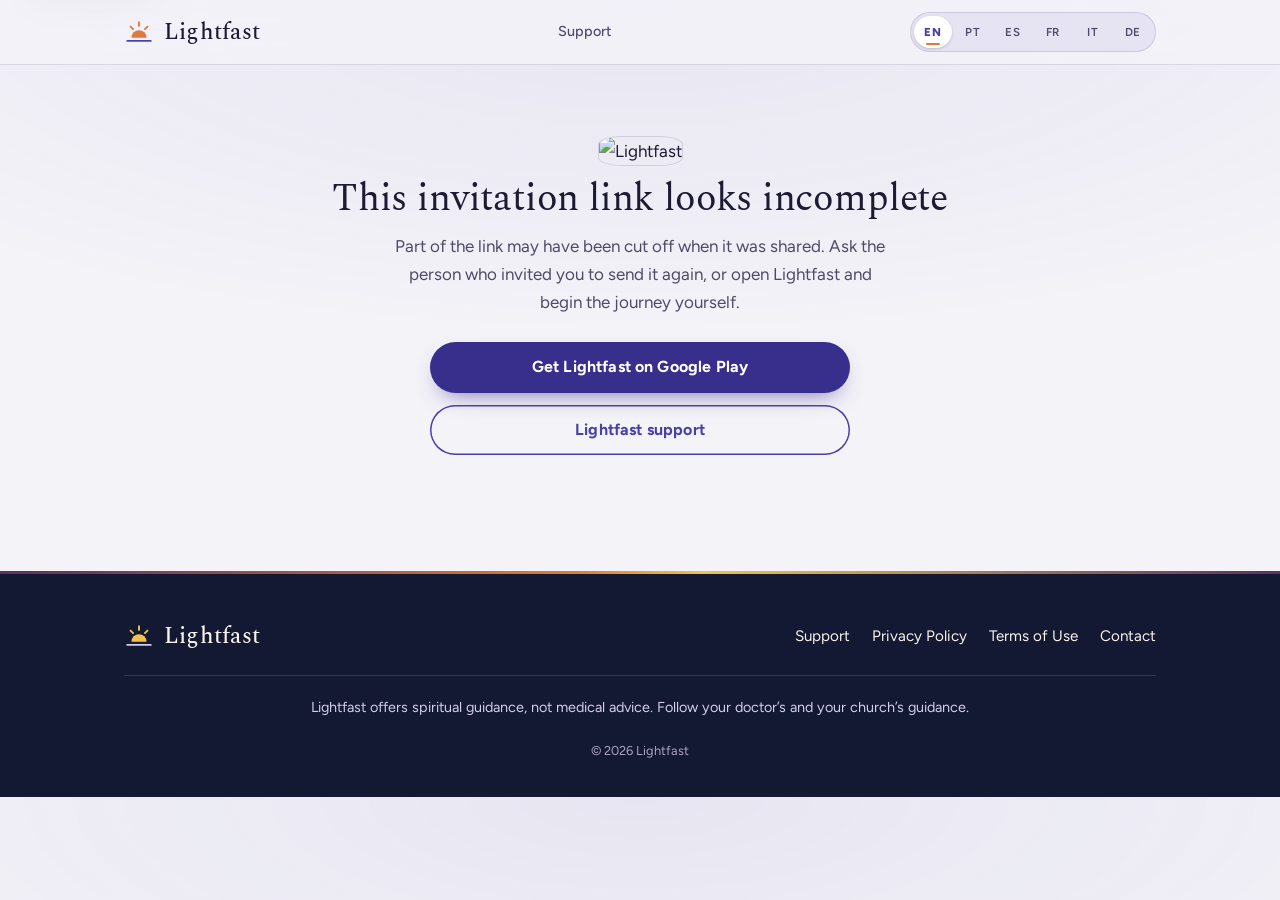
==== join/index.html @ 4f248ba1 "Deutsch: every page in a sixth language - A German section on every page (support, privacy, terms, j" ====
<!DOCTYPE html>
<html lang="en">
<head>
  <meta charset="UTF-8">
  <meta name="viewport" content="width=device-width, initial-scale=1.0">
  <title>Join a group fast — Lightfast</title>
  <meta name="description" content="You’re invited to fast together with Lightfast. Convite para jejuarmos juntos. Invitación a ayunar juntos. Invitation à jeûner ensemble. Un invito a digiunare insieme. Eine Einladung zum gemeinsamen Fasten.">
  <meta name="robots" content="noindex">
  <meta name="referrer" content="no-referrer">
  <meta name="theme-color" content="#141933">
  <link rel="icon" href="../app-icon.png">
  <link rel="apple-touch-icon" href="../app-icon.png">
  <link rel="preconnect" href="https://fonts.googleapis.com">
  <link rel="preconnect" href="https://fonts.gstatic.com" crossorigin>
  <link href="https://fonts.googleapis.com/css2?family=Figtree:wght@400;500;600;700;800&family=Spectral:ital,wght@0,300;0,400;0,500;0,600;1,300;1,400&display=swap" rel="stylesheet">
  <link rel="stylesheet" href="../styles.css">
  <noscript><style>.join-main [data-lang] { display: none; }</style></noscript>
  <script src="../site.js" defer></script>
</head>
<body>
  <a class="skip" href="#main" data-i18n-en="Skip to content" data-i18n-pt="Pular para o conteúdo" data-i18n-es="Saltar al contenido" data-i18n-fr="Aller au contenu" data-i18n-it="Vai al contenuto" data-i18n-de="Zum Inhalt springen">Skip to content</a>
  <header class="nav">
    <div class="wrap">
      <a class="brand" href="../index.html">
        <svg class="mark" width="30" height="30" viewBox="0 0 32 32" aria-hidden="true" focusable="false"><path class="sun" d="M8 22a8 8 0 0 1 16 0z"/><path class="rays" d="M16 5.5v4M7 10.2l2.7 2.7M25 10.2l-2.7 2.7" fill="none" stroke-width="2" stroke-linecap="round"/><path class="line" d="M3.5 25.5h25" fill="none" stroke-width="2" stroke-linecap="round"/></svg>
        Lightfast
      </a>
      <nav class="nav-links" aria-label="Site" data-i18n-aria-en="Site" data-i18n-aria-pt="Site" data-i18n-aria-es="Sitio" data-i18n-aria-fr="Site" data-i18n-aria-it="Sito" data-i18n-aria-de="Website">
        <a href="../index.html" data-i18n-en="Support" data-i18n-pt="Suporte" data-i18n-es="Soporte" data-i18n-fr="Assistance" data-i18n-it="Assistenza" data-i18n-de="Support">Support</a>
      </nav>
      <div class="nav-right">
        <div class="langtabs" role="tablist" aria-label="Language" data-i18n-aria-en="Language" data-i18n-aria-pt="Idioma" data-i18n-aria-es="Idioma" data-i18n-aria-fr="Langue" data-i18n-aria-it="Lingua" data-i18n-aria-de="Sprache">
          <button type="button" role="tab" data-lang-target="en" lang="en" aria-label="English">EN</button>
          <button type="button" role="tab" data-lang-target="pt" lang="pt-BR" aria-label="Português (Brasil)">PT</button>
          <button type="button" role="tab" data-lang-target="es" lang="es" aria-label="Español">ES</button>
          <button type="button" role="tab" data-lang-target="fr" lang="fr" aria-label="Français">FR</button>
          <button type="button" role="tab" data-lang-target="it" lang="it" aria-label="Italiano">IT</button>
          <button type="button" role="tab" data-lang-target="de" lang="de" aria-label="Deutsch">DE</button>
        </div>
      </div>
    </div>
  </header>

  <main id="main" class="wrap narrow join-main" tabindex="-1">
    <noscript>
      <div class="problem">
        <p lang="en">This invitation needs JavaScript to open. Turn it on and reload this page, or open Lightfast on your phone and begin the journey yourself.</p>
        <p lang="pt-BR">Este convite precisa de JavaScript para abrir. Ative-o e recarregue a página, ou abra o Lightfast no celular e comece a jornada você mesmo.</p>
        <p lang="es">Esta invitación necesita JavaScript para abrirse. Actívalo y vuelve a cargar la página, o abre Lightfast en tu teléfono y comienza la jornada por tu cuenta.</p>
        <p lang="fr">Cette invitation a besoin de JavaScript pour s’ouvrir. Active-le et recharge la page, ou ouvre Lightfast sur ton téléphone et commence le parcours toi-même.</p>
        <p lang="it">Questo invito ha bisogno di JavaScript per aprirsi. Attivalo e ricarica la pagina, oppure apri Lightfast sul tuo telefono e inizia il percorso per conto tuo.</p>
        <p lang="de">Diese Einladung braucht JavaScript, um sich zu öffnen. Schalte es ein und lade die Seite neu, oder öffne Lightfast auf deinem Smartphone und beginne den Weg selbst.</p>
      </div>
    </noscript>

    <!-- Each language block is filled in by the script at the bottom of this page.
         Only text nodes are written (textContent): nothing from the link is ever
         parsed as HTML. -->
    <div data-lang="en" lang="en">
      <section class="invite" data-view="valid" hidden>
        <img class="icon" src="../app-icon.png" width="84" height="84" alt="Lightfast">
        <p class="who" data-slot="with-name" hidden><span data-slot="name"></span> invites you to fast together</p>
        <p class="who" data-slot="no-name">You’re invited to fast together</p>
        <h1 data-slot="title"></h1>
        <p class="subtitle" data-slot="subtitle"></p>
        <p class="when"><span class="label">Start date</span><span class="date" data-slot="date"></span><span class="rel" data-slot="rel"></span></p>
        <svg class="horizon" viewBox="0 0 600 110" aria-hidden="true" focusable="false"><path d="M40 104A260 90 0 0 1 560 104" fill="none" stroke="#F2C14E" stroke-opacity=".55" stroke-width="2" stroke-dasharray=".5 9" stroke-linecap="round"/><path d="M252 104a48 48 0 0 1 96 0z" fill="#F2C14E" opacity=".16"/><path d="M272 104a28 28 0 0 1 56 0z" fill="#F2C14E" opacity=".32"/><path d="M285 104a15 15 0 0 1 30 0z" fill="#F2C14E"/><path d="M0 104.5H600" stroke="#F7F3EA" stroke-opacity=".4"/></svg>
      </section>
      <div class="actions" data-view="valid" hidden>
        <a class="btn btn-primary" data-slot="open" href="../index.html"><svg viewBox="0 0 24 24" aria-hidden="true"><path d="M14 4h6v6M20 4l-9 9M18 14v5a1 1 0 0 1-1 1H5a1 1 0 0 1-1-1V7a1 1 0 0 1 1-1h5"/></svg>Open in Lightfast</a>
        <a class="btn btn-ghost" data-slot="store-ios" href="../index.html"><svg viewBox="0 0 24 24" aria-hidden="true"><path d="M12 4v11M7.5 10.5L12 15l4.5-4.5M5 19.5h14"/></svg>Get Lightfast on the App Store</a>
        <a class="btn btn-ghost" data-slot="store-android" href="../index.html"><svg viewBox="0 0 24 24" aria-hidden="true"><path d="M12 4v11M7.5 10.5L12 15l4.5-4.5M5 19.5h14"/></svg>Get Lightfast on Google Play</a>
      </div>
      <div class="how" data-view="valid" hidden>
        <h2>How to join</h2>
        <ol>
          <li>On your phone, tap <strong>Open in Lightfast</strong>.</li>
          <li>Tap <strong>Join the fast</strong>. The journey begins on the same day for everyone in the group.</li>
        </ol>
        <p>Don’t have Lightfast yet? Get it from the App Store on iPhone or Google Play on Android, then come back to this page and tap Open in Lightfast.</p>
        <p>Joining is free, needs no account and works the same on iPhone and Android. The link itself carries the journey, the start date and the group name; this page reads them in your browser, and Lightfast has no server that stores them.</p>
      </div>
      <section class="problem" data-view="invalid" hidden>
        <img class="icon" src="../app-icon.png" width="84" height="84" alt="Lightfast">
        <h1>This invitation link looks incomplete</h1>
        <p>Part of the link may have been cut off when it was shared. Ask the person who invited you to send it again, or open Lightfast and begin the journey yourself.</p>
        <div class="actions">
          <a class="btn btn-primary" data-slot="store-ios" href="../index.html">Get Lightfast on the App Store</a>
          <a class="btn btn-primary" data-slot="store-android" href="../index.html">Get Lightfast on Google Play</a>
          <a class="btn btn-ghost" href="../index.html">Lightfast support</a>
        </div>
      </section>
    </div>

    <div data-lang="pt" lang="pt-BR">
      <section class="invite" data-view="valid" hidden>
        <img class="icon" src="../app-icon.png" width="84" height="84" alt="Lightfast">
        <p class="who" data-slot="with-name" hidden><span data-slot="name"></span> convida você para jejuarem juntos</p>
        <p class="who" data-slot="no-name">Um convite para jejuarmos juntos</p>
        <h1 data-slot="title"></h1>
        <p class="subtitle" data-slot="subtitle"></p>
        <p class="when"><span class="label">Data de início</span><span class="date" data-slot="date"></span><span class="rel" data-slot="rel"></span></p>
        <svg class="horizon" viewBox="0 0 600 110" aria-hidden="true" focusable="false"><path d="M40 104A260 90 0 0 1 560 104" fill="none" stroke="#F2C14E" stroke-opacity=".55" stroke-width="2" stroke-dasharray=".5 9" stroke-linecap="round"/><path d="M252 104a48 48 0 0 1 96 0z" fill="#F2C14E" opacity=".16"/><path d="M272 104a28 28 0 0 1 56 0z" fill="#F2C14E" opacity=".32"/><path d="M285 104a15 15 0 0 1 30 0z" fill="#F2C14E"/><path d="M0 104.5H600" stroke="#F7F3EA" stroke-opacity=".4"/></svg>
      </section>
      <div class="actions" data-view="valid" hidden>
        <a class="btn btn-primary" data-slot="open" href="../index.html"><svg viewBox="0 0 24 24" aria-hidden="true"><path d="M14 4h6v6M20 4l-9 9M18 14v5a1 1 0 0 1-1 1H5a1 1 0 0 1-1-1V7a1 1 0 0 1 1-1h5"/></svg>Abrir no Lightfast</a>
        <a class="btn btn-ghost" data-slot="store-ios" href="../index.html"><svg viewBox="0 0 24 24" aria-hidden="true"><path d="M12 4v11M7.5 10.5L12 15l4.5-4.5M5 19.5h14"/></svg>Baixe o Lightfast na App Store</a>
        <a class="btn btn-ghost" data-slot="store-android" href="../index.html"><svg viewBox="0 0 24 24" aria-hidden="true"><path d="M12 4v11M7.5 10.5L12 15l4.5-4.5M5 19.5h14"/></svg>Baixe o Lightfast no Google Play</a>
      </div>
      <div class="how" data-view="valid" hidden>
        <h2>Como participar</h2>
        <ol>
          <li>No celular, toque em <strong>Abrir no Lightfast</strong>.</li>
          <li>Toque em <strong>Participar do jejum</strong>. A jornada começa no mesmo dia para todo o grupo.</li>
        </ol>
        <p>Ainda não tem o Lightfast? Baixe o app na App Store (iPhone) ou no Google Play (Android), depois volte a esta página e toque em Abrir no Lightfast.</p>
        <p>Participar é grátis, não exige conta e funciona do mesmo jeito no iPhone e no Android. O próprio link contém a jornada, a data de início e o nome do grupo; esta página os lê no seu navegador, e o Lightfast não tem servidor que os guarde.</p>
      </div>
      <section class="problem" data-view="invalid" hidden>
        <img class="icon" src="../app-icon.png" width="84" height="84" alt="Lightfast">
        <h1>Este link de convite parece incompleto</h1>
        <p>Parte do link pode ter se perdido quando ele foi compartilhado. Peça a quem convidou você que o envie de novo, ou abra o Lightfast e comece a jornada você mesmo.</p>
        <div class="actions">
          <a class="btn btn-primary" data-slot="store-ios" href="../index.html">Baixe o Lightfast na App Store</a>
          <a class="btn btn-primary" data-slot="store-android" href="../index.html">Baixe o Lightfast no Google Play</a>
          <a class="btn btn-ghost" href="../index.html">Suporte do Lightfast</a>
        </div>
      </section>
    </div>

    <div data-lang="es" lang="es">
      <section class="invite" data-view="valid" hidden>
        <img class="icon" src="../app-icon.png" width="84" height="84" alt="Lightfast">
        <p class="who" data-slot="with-name" hidden><span data-slot="name"></span> te invita a ayunar juntos</p>
        <p class="who" data-slot="no-name">Te invitan a ayunar juntos</p>
        <h1 data-slot="title"></h1>
        <p class="subtitle" data-slot="subtitle"></p>
        <p class="when"><span class="label">Fecha de inicio</span><span class="date" data-slot="date"></span><span class="rel" data-slot="rel"></span></p>
        <svg class="horizon" viewBox="0 0 600 110" aria-hidden="true" focusable="false"><path d="M40 104A260 90 0 0 1 560 104" fill="none" stroke="#F2C14E" stroke-opacity=".55" stroke-width="2" stroke-dasharray=".5 9" stroke-linecap="round"/><path d="M252 104a48 48 0 0 1 96 0z" fill="#F2C14E" opacity=".16"/><path d="M272 104a28 28 0 0 1 56 0z" fill="#F2C14E" opacity=".32"/><path d="M285 104a15 15 0 0 1 30 0z" fill="#F2C14E"/><path d="M0 104.5H600" stroke="#F7F3EA" stroke-opacity=".4"/></svg>
      </section>
      <div class="actions" data-view="valid" hidden>
        <a class="btn btn-primary" data-slot="open" href="../index.html"><svg viewBox="0 0 24 24" aria-hidden="true"><path d="M14 4h6v6M20 4l-9 9M18 14v5a1 1 0 0 1-1 1H5a1 1 0 0 1-1-1V7a1 1 0 0 1 1-1h5"/></svg>Abrir en Lightfast</a>
        <a class="btn btn-ghost" data-slot="store-ios" href="../index.html"><svg viewBox="0 0 24 24" aria-hidden="true"><path d="M12 4v11M7.5 10.5L12 15l4.5-4.5M5 19.5h14"/></svg>Descarga Lightfast en el App Store</a>
        <a class="btn btn-ghost" data-slot="store-android" href="../index.html"><svg viewBox="0 0 24 24" aria-hidden="true"><path d="M12 4v11M7.5 10.5L12 15l4.5-4.5M5 19.5h14"/></svg>Descarga Lightfast en Google Play</a>
      </div>
      <div class="how" data-view="valid" hidden>
        <h2>Cómo unirte</h2>
        <ol>
          <li>En tu teléfono, toca <strong>Abrir en Lightfast</strong>.</li>
          <li>Toca <strong>Unirme al ayuno</strong>. La jornada empieza el mismo día para todo el grupo.</li>
        </ol>
        <p>¿Aún no tienes Lightfast? Descárgala del App Store en iPhone o de Google Play en Android, vuelve a esta página y toca Abrir en Lightfast.</p>
        <p>Unirte es gratis, no necesitas cuenta y funciona igual en iPhone y en Android. El propio enlace lleva la jornada, la fecha de inicio y el nombre del grupo; esta página los lee en tu navegador, y Lightfast no tiene ningún servidor que los guarde.</p>
      </div>
      <section class="problem" data-view="invalid" hidden>
        <img class="icon" src="../app-icon.png" width="84" height="84" alt="Lightfast">
        <h1>Este enlace de invitación parece incompleto</h1>
        <p>Es posible que parte del enlace se haya cortado al compartirlo. Pide a quien te invitó que te lo envíe otra vez, o abre Lightfast y comienza la jornada por tu cuenta.</p>
        <div class="actions">
          <a class="btn btn-primary" data-slot="store-ios" href="../index.html">Descarga Lightfast en el App Store</a>
          <a class="btn btn-primary" data-slot="store-android" href="../index.html">Descarga Lightfast en Google Play</a>
          <a class="btn btn-ghost" href="../index.html">Soporte de Lightfast</a>
        </div>
      </section>
    </div>

    <div data-lang="fr" lang="fr">
      <section class="invite" data-view="valid" hidden>
        <img class="icon" src="../app-icon.png" width="84" height="84" alt="Lightfast">
        <p class="who" data-slot="with-name" hidden><span data-slot="name"></span> t’invite à jeûner ensemble</p>
        <p class="who" data-slot="no-name">Une invitation à jeûner ensemble</p>
        <h1 data-slot="title"></h1>
        <p class="subtitle" data-slot="subtitle"></p>
        <p class="when"><span class="label">Date de début</span><span class="date" data-slot="date"></span><span class="rel" data-slot="rel"></span></p>
        <svg class="horizon" viewBox="0 0 600 110" aria-hidden="true" focusable="false"><path d="M40 104A260 90 0 0 1 560 104" fill="none" stroke="#F2C14E" stroke-opacity=".55" stroke-width="2" stroke-dasharray=".5 9" stroke-linecap="round"/><path d="M252 104a48 48 0 0 1 96 0z" fill="#F2C14E" opacity=".16"/><path d="M272 104a28 28 0 0 1 56 0z" fill="#F2C14E" opacity=".32"/><path d="M285 104a15 15 0 0 1 30 0z" fill="#F2C14E"/><path d="M0 104.5H600" stroke="#F7F3EA" stroke-opacity=".4"/></svg>
      </section>
      <div class="actions" data-view="valid" hidden>
        <a class="btn btn-primary" data-slot="open" href="../index.html"><svg viewBox="0 0 24 24" aria-hidden="true"><path d="M14 4h6v6M20 4l-9 9M18 14v5a1 1 0 0 1-1 1H5a1 1 0 0 1-1-1V7a1 1 0 0 1 1-1h5"/></svg>Ouvrir dans Lightfast</a>
        <a class="btn btn-ghost" data-slot="store-ios" href="../index.html"><svg viewBox="0 0 24 24" aria-hidden="true"><path d="M12 4v11M7.5 10.5L12 15l4.5-4.5M5 19.5h14"/></svg>Télécharge Lightfast sur l’App Store</a>
        <a class="btn btn-ghost" data-slot="store-android" href="../index.html"><svg viewBox="0 0 24 24" aria-hidden="true"><path d="M12 4v11M7.5 10.5L12 15l4.5-4.5M5 19.5h14"/></svg>Télécharge Lightfast sur Google Play</a>
      </div>
      <div class="how" data-view="valid" hidden>
        <h2>Comment rejoindre le jeûne</h2>
        <ol>
          <li>Sur ton téléphone, touche <strong>Ouvrir dans Lightfast</strong>.</li>
          <li>Touche <strong>Rejoindre le jeûne</strong>. Le parcours commence le même jour pour tout le groupe.</li>
        </ol>
        <p>Tu n’as pas encore Lightfast&nbsp;? Télécharge-la sur l’App Store (iPhone) ou sur Google Play (Android), reviens sur cette page et touche Ouvrir dans Lightfast.</p>
        <p>Rejoindre le jeûne est gratuit, ne demande aucun compte et fonctionne de la même façon sur iPhone et sur Android. Le lien lui-même contient le parcours, la date de début et le nom du groupe&nbsp;; cette page les lit dans ton navigateur, et Lightfast n’a aucun serveur qui les conserve.</p>
      </div>
      <section class="problem" data-view="invalid" hidden>
        <img class="icon" src="../app-icon.png" width="84" height="84" alt="Lightfast">
        <h1>Ce lien d’invitation semble incomplet</h1>
        <p>Une partie du lien a peut-être été coupée lors du partage. Demande à la personne qui t’a invité de te le renvoyer, ou ouvre Lightfast et commence le parcours toi-même.</p>
        <div class="actions">
          <a class="btn btn-primary" data-slot="store-ios" href="../index.html">Télécharge Lightfast sur l’App Store</a>
          <a class="btn btn-primary" data-slot="store-android" href="../index.html">Télécharge Lightfast sur Google Play</a>
          <a class="btn btn-ghost" href="../index.html">Assistance Lightfast</a>
        </div>
      </section>
    </div>

    <div data-lang="it" lang="it">
      <section class="invite" data-view="valid" hidden>
        <img class="icon" src="../app-icon.png" width="84" height="84" alt="Lightfast">
        <p class="who" data-slot="with-name" hidden><span data-slot="name"></span> ti invita a digiunare insieme</p>
        <p class="who" data-slot="no-name">Un invito a digiunare insieme</p>
        <h1 data-slot="title"></h1>
        <p class="subtitle" data-slot="subtitle"></p>
        <p class="when"><span class="label">Data di inizio</span><span class="date" data-slot="date"></span><span class="rel" data-slot="rel"></span></p>
        <svg class="horizon" viewBox="0 0 600 110" aria-hidden="true" focusable="false"><path d="M40 104A260 90 0 0 1 560 104" fill="none" stroke="#F2C14E" stroke-opacity=".55" stroke-width="2" stroke-dasharray=".5 9" stroke-linecap="round"/><path d="M252 104a48 48 0 0 1 96 0z" fill="#F2C14E" opacity=".16"/><path d="M272 104a28 28 0 0 1 56 0z" fill="#F2C14E" opacity=".32"/><path d="M285 104a15 15 0 0 1 30 0z" fill="#F2C14E"/><path d="M0 104.5H600" stroke="#F7F3EA" stroke-opacity=".4"/></svg>
      </section>
      <div class="actions" data-view="valid" hidden>
        <a class="btn btn-primary" data-slot="open" href="../index.html"><svg viewBox="0 0 24 24" aria-hidden="true"><path d="M14 4h6v6M20 4l-9 9M18 14v5a1 1 0 0 1-1 1H5a1 1 0 0 1-1-1V7a1 1 0 0 1 1-1h5"/></svg>Apri in Lightfast</a>
        <a class="btn btn-ghost" data-slot="store-ios" href="../index.html"><svg viewBox="0 0 24 24" aria-hidden="true"><path d="M12 4v11M7.5 10.5L12 15l4.5-4.5M5 19.5h14"/></svg>Scarica Lightfast dall’App Store</a>
        <a class="btn btn-ghost" data-slot="store-android" href="../index.html"><svg viewBox="0 0 24 24" aria-hidden="true"><path d="M12 4v11M7.5 10.5L12 15l4.5-4.5M5 19.5h14"/></svg>Scarica Lightfast da Google Play</a>
      </div>
      <div class="how" data-view="valid" hidden>
        <h2>Come unirti</h2>
        <ol>
          <li>Sul tuo telefono, tocca <strong>Apri in Lightfast</strong>.</li>
          <li>Tocca <strong>Unisciti al digiuno</strong>. Il percorso inizia nello stesso giorno per tutto il gruppo.</li>
        </ol>
        <p>Non hai ancora Lightfast? Scaricala dall’App Store su iPhone o da Google Play su Android, poi torna su questa pagina e tocca Apri in Lightfast.</p>
        <p>Unirsi è gratuito, non richiede alcun account e funziona allo stesso modo su iPhone e su Android. È il link stesso a contenere il percorso, la data di inizio e il nome del gruppo; questa pagina li legge nel tuo browser, e Lightfast non ha alcun server che li conservi.</p>
      </div>
      <section class="problem" data-view="invalid" hidden>
        <img class="icon" src="../app-icon.png" width="84" height="84" alt="Lightfast">
        <h1>Questo link d’invito sembra incompleto</h1>
        <p>Forse una parte del link si è persa quando è stato condiviso. Chiedi a chi ti ha invitato di inviartelo di nuovo, oppure apri Lightfast e inizia il percorso per conto tuo.</p>
        <div class="actions">
          <a class="btn btn-primary" data-slot="store-ios" href="../index.html">Scarica Lightfast dall’App Store</a>
          <a class="btn btn-primary" data-slot="store-android" href="../index.html">Scarica Lightfast da Google Play</a>
          <a class="btn btn-ghost" href="../index.html">Assistenza Lightfast</a>
        </div>
      </section>
    </div>
    <div data-lang="de" lang="de">
      <section class="invite" data-view="valid" hidden>
        <img class="icon" src="../app-icon.png" width="84" height="84" alt="Lightfast">
        <p class="who" data-slot="with-name" hidden><span data-slot="name"></span> lädt dich zum gemeinsamen Fasten ein</p>
        <p class="who" data-slot="no-name">Du bist zum gemeinsamen Fasten eingeladen</p>
        <h1 data-slot="title"></h1>
        <p class="subtitle" data-slot="subtitle"></p>
        <p class="when"><span class="label">Startdatum</span><span class="date" data-slot="date"></span><span class="rel" data-slot="rel"></span></p>
        <svg class="horizon" viewBox="0 0 600 110" aria-hidden="true" focusable="false"><path d="M40 104A260 90 0 0 1 560 104" fill="none" stroke="#F2C14E" stroke-opacity=".55" stroke-width="2" stroke-dasharray=".5 9" stroke-linecap="round"/><path d="M252 104a48 48 0 0 1 96 0z" fill="#F2C14E" opacity=".16"/><path d="M272 104a28 28 0 0 1 56 0z" fill="#F2C14E" opacity=".32"/><path d="M285 104a15 15 0 0 1 30 0z" fill="#F2C14E"/><path d="M0 104.5H600" stroke="#F7F3EA" stroke-opacity=".4"/></svg>
      </section>
      <div class="actions" data-view="valid" hidden>
        <a class="btn btn-primary" data-slot="open" href="../index.html"><svg viewBox="0 0 24 24" aria-hidden="true"><path d="M14 4h6v6M20 4l-9 9M18 14v5a1 1 0 0 1-1 1H5a1 1 0 0 1-1-1V7a1 1 0 0 1 1-1h5"/></svg>In Lightfast öffnen</a>
        <a class="btn btn-ghost" data-slot="store-ios" href="../index.html"><svg viewBox="0 0 24 24" aria-hidden="true"><path d="M12 4v11M7.5 10.5L12 15l4.5-4.5M5 19.5h14"/></svg>Lightfast im App Store laden</a>
        <a class="btn btn-ghost" data-slot="store-android" href="../index.html"><svg viewBox="0 0 24 24" aria-hidden="true"><path d="M12 4v11M7.5 10.5L12 15l4.5-4.5M5 19.5h14"/></svg>Lightfast bei Google Play laden</a>
      </div>
      <div class="how" data-view="valid" hidden>
        <h2>So machst du mit</h2>
        <ol>
          <li>Tippe auf deinem Smartphone auf <strong>In Lightfast öffnen</strong>.</li>
          <li>Tippe auf <strong>Beim Fasten mitmachen</strong>. Der Weg beginnt für alle in der Gruppe am selben Tag.</li>
        </ol>
        <p>Du hast Lightfast noch nicht? Lade die App auf dem iPhone aus dem App Store oder auf Android von Google Play, komm dann auf diese Seite zurück und tippe auf „In Lightfast öffnen“.</p>
        <p>Mitmachen ist kostenlos, braucht kein Konto und funktioniert auf iPhone und Android gleich. Der Link selbst enthält den Weg, das Startdatum und den Gruppennamen; diese Seite liest sie in deinem Browser, und Lightfast hat keinen Server, der sie speichert.</p>
      </div>
      <section class="problem" data-view="invalid" hidden>
        <img class="icon" src="../app-icon.png" width="84" height="84" alt="Lightfast">
        <h1>Dieser Einladungslink scheint unvollständig zu sein</h1>
        <p>Vielleicht ist beim Teilen ein Teil des Links verloren gegangen. Bitte die Person, die dich eingeladen hat, ihn noch einmal zu senden, oder öffne Lightfast und beginne den Weg selbst.</p>
        <div class="actions">
          <a class="btn btn-primary" data-slot="store-ios" href="../index.html">Lightfast im App Store laden</a>
          <a class="btn btn-primary" data-slot="store-android" href="../index.html">Lightfast bei Google Play laden</a>
          <a class="btn btn-ghost" href="../index.html">Lightfast-Support</a>
        </div>
      </section>
    </div>
  </main>

  <footer class="foot">
    <div class="wrap">
      <a class="brand" href="../index.html">
        <svg class="mark" width="30" height="30" viewBox="0 0 32 32" aria-hidden="true" focusable="false"><path class="sun" d="M8 22a8 8 0 0 1 16 0z"/><path class="rays" d="M16 5.5v4M7 10.2l2.7 2.7M25 10.2l-2.7 2.7" fill="none" stroke-width="2" stroke-linecap="round"/><path class="line" d="M3.5 25.5h25" fill="none" stroke-width="2" stroke-linecap="round"/></svg>
        Lightfast
      </a>
      <nav class="foot-links" aria-label="Footer" data-i18n-aria-en="Footer" data-i18n-aria-pt="Rodapé" data-i18n-aria-es="Pie de página" data-i18n-aria-fr="Pied de page" data-i18n-aria-it="Piè di pagina" data-i18n-aria-de="Fußzeile">
        <a href="../index.html" data-i18n-en="Support" data-i18n-pt="Suporte" data-i18n-es="Soporte" data-i18n-fr="Assistance" data-i18n-it="Assistenza" data-i18n-de="Support">Support</a>
        <a href="../privacy.html" data-i18n-en="Privacy Policy" data-i18n-pt="Política de privacidade" data-i18n-es="Política de privacidad" data-i18n-fr="Politique de confidentialité" data-i18n-it="Informativa sulla privacy" data-i18n-de="Datenschutzerklärung">Privacy Policy</a>
        <a href="../terms.html" data-i18n-en="Terms of Use" data-i18n-pt="Termos de uso" data-i18n-es="Términos de uso" data-i18n-fr="Conditions d’utilisation" data-i18n-it="Condizioni d’uso" data-i18n-de="Nutzungsbedingungen">Terms of Use</a>
        <a href="mailto:braniapps@gmail.com?subject=Lightfast%20support" data-i18n-en="Contact" data-i18n-pt="Contato" data-i18n-es="Contacto" data-i18n-fr="Contact" data-i18n-it="Contatti" data-i18n-de="Kontakt">Contact</a>
      </nav>
      <p class="health" data-i18n-en="Lightfast offers spiritual guidance, not medical advice. Follow your doctor’s and your church’s guidance." data-i18n-pt="O Lightfast oferece orientação espiritual, não aconselhamento médico. Siga a orientação do seu médico e da sua igreja." data-i18n-es="Lightfast ofrece orientación espiritual, no consejo médico. Sigue las indicaciones de tu médico y de tu iglesia." data-i18n-fr="Lightfast offre un accompagnement spirituel, pas un avis médical. Suis les conseils de ton médecin et de ton Église." data-i18n-it="Lightfast offre una guida spirituale, non consigli medici. Segui le indicazioni del tuo medico e della tua chiesa." data-i18n-de="Lightfast bietet geistliche Begleitung, keinen medizinischen Rat. Folge dem Rat deiner Ärztin oder deines Arztes und deiner Gemeinde.">Lightfast offers spiritual guidance, not medical advice. Follow your doctor’s and your church’s guidance.</p>
      <p class="cr">© 2026 Lightfast</p>
    </div>
  </footer>

  <script>
  (function () {
    "use strict";

    // Store links, one per platform; both buttons show when both are set, iPhone
    // first. Google Play: the listing works now for opted-in closed-test testers
    // and for everyone at launch. TODO: set the App Store URL
    // ("https://apps.apple.com/app/id…") once the App Store Connect record exists.
    // While a URL is empty its button is hidden — a button naming a store must
    // never lead anywhere else — and the text still says where to get the app.
    var STORE_URLS = {
      "store-ios": "",
      "store-android": "https://play.google.com/store/apps/details?id=com.branicio.lightfast"
    };

    // These rules mirror both apps' invitation parsers (iOS
    // Lightfast/Shared/Logic/DeepLink.swift, Android domain/DeepLink.kt), so this
    // page never shows an invitation that either app would then refuse: known journey ids only,
    // a real calendar date no more than 400 days from today, and the group name
    // cleaned the same way (letters, digits, spaces and & ' ’ . , - / ( ) only,
    // whitespace collapsed, at most 60 characters).
    var MAX_NAME_LENGTH = 60;
    var MAX_DISTANCE_DAYS = 400;
    var LANGS = ["en", "pt", "es", "fr", "it", "de"];
    var LOCALES = { en: "en", pt: "pt-BR", es: "es", fr: "fr", it: "it", de: "de" };

    // Journey titles and subtitles exactly as the app shows them in each language
    // (content/journeys/<lang>/<id>.json).
    var JOURNEYS = {
      "first-fast": {
        en: ["Your First Fast", "One fast day: prepare the evening before, look back the morning after"],
        pt: ["Seu primeiro jejum", "Um dia de jejum: prepare-se na véspera e reflita na manhã seguinte"],
        es: ["Tu primer ayuno", "Un día de ayuno: prepárate la víspera, reflexiona la mañana siguiente"],
        fr: ["Ton premier jeûne", "Un jour de jeûne, préparé la veille et relu le lendemain matin"],
        it: ["Il tuo primo digiuno", "Un giorno di digiuno: preparalo la sera prima, ripensaci al mattino"],
        de: ["Dein erstes Fasten", "Ein Fastentag: Vorbereitung am Vorabend, Rückblick am Morgen danach"]
      },
      "daniel-21": {
        en: ["The Daniel Fast", "21 days of simple food and wholehearted prayer"],
        pt: ["O Jejum de Daniel", "21 dias de comida simples e oração de todo o coração"],
        es: ["El Ayuno de Daniel", "21 días de comida sencilla y oración de todo corazón"],
        fr: ["Le jeûne de Daniel", "21 jours de repas simples et de prière de tout cœur"],
        it: ["Il digiuno di Daniele", "21 giorni di cibo semplice e di preghiera con tutto il cuore"],
        de: ["Das Daniel-Fasten", "21 Tage einfaches Essen und Beten von ganzem Herzen"]
      },
      "new-year-21": {
        en: ["21 Days of Prayer & Fasting", "Give the first days of a new season to God"],
        pt: ["21 dias de jejum e oração", "Entregue a Deus os primeiros dias de um novo tempo"],
        es: ["21 días de ayuno y oración", "Entrega a Dios los primeros días de una nueva etapa"],
        fr: ["21 jours de jeûne et de prière", "Consacre à Dieu les premiers jours d’une saison nouvelle"],
        it: ["21 giorni di digiuno e preghiera", "Dona a Dio i primi giorni di una nuova stagione"],
        de: ["21 Tage Gebet und Fasten", "Schenke Gott die ersten Tage eines Neuanfangs"]
      },
      "wilderness-40": {
        en: ["Forty Days in the Wilderness", "Walk with Jesus from the Jordan to the empty tomb"],
        pt: ["Quarenta dias no deserto", "Caminhe com Jesus do Jordão até o túmulo vazio"],
        es: ["Cuarenta días en el desierto", "Camina con Jesús desde el Jordán hasta la tumba vacía"],
        fr: ["Quarante jours au désert", "Marche avec Jésus du Jourdain jusqu’au tombeau vide"],
        it: ["Quaranta giorni nel deserto", "Cammina con Gesù dal Giordano al sepolcro vuoto"],
        de: ["Vierzig Tage in der Wüste", "Mit Jesus vom Jordan bis zum leeren Grab"]
      },
      "advent-24": {
        en: ["Advent Fast", "24 days of watchful waiting for the coming of Christ"],
        pt: ["Jejum do Advento", "24 dias de espera vigilante pela vinda de Cristo"],
        es: ["Ayuno de Adviento", "24 días de espera vigilante por la venida de Cristo"],
        fr: ["Jeûne de l’Avent", "24 jours d’attente vigilante de la venue du Christ"],
        it: ["Digiuno d’Avvento", "24 giorni di attesa vigile della venuta di Cristo"],
        de: ["Adventsfasten", "24 Tage wachsames Warten auf das Kommen Christi"]
      },
      "esther-3": {
        en: ["Esther’s Fast", "Three days of courage and intercession for others"],
        pt: ["O Jejum de Ester", "Três dias de coragem e intercessão pelos outros"],
        es: ["El ayuno de Ester", "Tres días de valentía e intercesión por otros"],
        fr: ["Le jeûne d’Esther", "Trois jours de courage et d’intercession pour les autres"],
        it: ["Il digiuno di Ester", "Tre giorni di coraggio e di intercessione per gli altri"],
        de: ["Das Ester-Fasten", "Drei Tage Mut und Fürbitte für andere"]
      },
      "nineveh-3": {
        en: ["The Fast of Nineveh", "Three days of repentance with the book of Jonah"],
        pt: ["O Jejum de Nínive", "Três dias de arrependimento com o livro de Jonas"],
        es: ["El Ayuno de Nínive", "Tres días de arrepentimiento con el libro de Jonás"],
        fr: ["Le jeûne de Ninive", "Trois jours de repentance avec le livre de Jonas"],
        it: ["Il digiuno di Ninive", "Tre giorni di pentimento con il libro di Giona"],
        de: ["Das Fasten von Ninive", "Drei Tage der Umkehr mit dem Buch Jona"]
      },
      "isaiah-58": {
        en: ["The Chosen Fast", "Seven days of fasting that frees, feeds and restores"],
        pt: ["O jejum que Deus escolheu", "Sete dias de jejum que liberta, alimenta e restaura"],
        es: ["El ayuno que Dios escoge", "Siete días de ayuno que libera, alimenta y restaura"],
        fr: ["Le jeûne qui plaît à Dieu", "Sept jours de jeûne qui libère, nourrit et relève"],
        it: ["Il digiuno gradito a Dio", "Sette giorni di digiuno che libera, nutre e rialza"],
        de: ["Das Fasten, das Gott erwählt", "Sieben Tage Fasten, das befreit, sättigt und aufrichtet"]
      },
      "ezra-1": {
        en: ["Ezra’s Fast", "One day of fasting for guidance before a decision or journey"],
        pt: ["O Jejum de Esdras", "Um dia de jejum por direção antes de uma decisão ou viagem"],
        es: ["El ayuno de Esdras", "Un día de ayuno para pedir dirección ante una decisión o un viaje"],
        fr: ["Le jeûne d’Esdras", "Un jour de jeûne pour chercher Dieu avant une décision ou un départ"],
        it: ["Il digiuno di Esdra", "Un giorno di digiuno per chiedere luce prima di decidere o di partire"],
        de: ["Das Esra-Fasten", "Ein Fastentag, um vor einer Entscheidung oder Reise Führung zu suchen"]
      },
      "weekly-rhythm": {
        en: ["Wednesday & Friday Fast", "An ancient weekly rhythm of hunger, prayer and giving"],
        pt: ["Jejum às quartas e sextas", "Um antigo ritmo semanal de fome, oração e generosidade"],
        es: ["Ayuno de miércoles y viernes", "Un antiguo ritmo semanal de hambre, oración y generosidad"],
        fr: ["Jeûne du mercredi et du vendredi", "Un ancien rythme hebdomadaire de faim, de prière et de don"],
        it: ["Digiuno del mercoledì e del venerdì", "Un antico ritmo settimanale di fame, preghiera e dono"],
        de: ["Fasten am Mittwoch und Freitag", "Ein alter Wochenrhythmus aus Hunger, Gebet und Geben"]
      },
      "media-7": {
        en: ["Media Fast", "Seven days away from the feed to hear God’s voice"],
        pt: ["Jejum de mídias", "Sete dias longe do feed para ouvir a voz de Deus"],
        es: ["Ayuno digital", "Siete días lejos de las redes para escuchar la voz de Dios"],
        fr: ["Jeûne des écrans", "Sept jours loin du fil d’actualité pour entendre la voix de Dieu"],
        it: ["Digiuno dai media", "Sette giorni lontano dagli schermi per ascoltare la voce di Dio"],
        de: ["Medienfasten", "Sieben Tage ohne Feed, um Gottes Stimme zu hören"]
      }
    };

    // Whole sentences per case — never assembled from fragments.
    var RELATIVE = {
      en: { today: "Starts today", tomorrow: "Starts tomorrow", future: "Starts in {n} days", yesterday: "Started yesterday", past: "Started {n} days ago" },
      pt: { today: "Começa hoje", tomorrow: "Começa amanhã", future: "Começa em {n} dias", yesterday: "Começou ontem", past: "Começou há {n} dias" },
      es: { today: "Empieza hoy", tomorrow: "Empieza mañana", future: "Empieza en {n} días", yesterday: "Empezó ayer", past: "Empezó hace {n} días" },
      fr: { today: "Début aujourd’hui", tomorrow: "Début demain", future: "Début dans {n} jours", yesterday: "A commencé hier", past: "A commencé il y a {n} jours" },
      it: { today: "Inizia oggi", tomorrow: "Inizia domani", future: "Inizia tra {n} giorni", yesterday: "È iniziato ieri", past: "È iniziato {n} giorni fa" },
      de: { today: "Beginnt heute", tomorrow: "Beginnt morgen", future: "Beginnt in {n}\u00a0Tagen", yesterday: "Hat gestern begonnen", past: "Hat vor {n}\u00a0Tagen begonnen" }
    };

    function has(obj, key) { return Object.prototype.hasOwnProperty.call(obj, key); }

    function pad2(n) { return (n < 10 ? "0" : "") + n; }

    // Letters (with their combining marks) and decimal digits, as Swift's
    // CharacterSet.letters / .decimalDigits, plus the app's punctuation list.
    var NAME_CHAR;
    try {
      NAME_CHAR = new RegExp("^[\\p{L}\\p{M}\\p{Nd} &'’.,\\-/()]$", "u");
    } catch (e) {
      // Engines without Unicode property escapes: Latin letters, digits and the
      // same punctuation. Stricter, never looser.
      NAME_CHAR = /^[A-Za-z0-9À-ÖØ-öø-ɏ &'’.,\-\/()]$/;
    }

    function sanitizeName(raw) {
      if (raw == null) return null;
      var cleaned = Array.from(String(raw)).map(function (ch) {
        return NAME_CHAR.test(ch) ? ch : " ";
      }).join("");
      var collapsed = cleaned.split(" ").filter(function (w) { return w.length > 0; }).join(" ");
      var trimmed = Array.from(collapsed).slice(0, MAX_NAME_LENGTH).join("").trim();
      return trimmed.length ? trimmed : null;
    }

    // Returns the invitation, or null when anything is missing or malformed.
    function readInvite() {
      var params = new URLSearchParams(window.location.search);
      var journey = params.get("j");
      if (!journey || !has(JOURNEYS, journey)) return null;

      var m = /^(\d{4})-(\d{2})-(\d{2})$/.exec(params.get("s") || "");
      if (!m) return null;
      var y = parseInt(m[1], 10), mo = parseInt(m[2], 10), d = parseInt(m[3], 10);
      if (mo < 1 || mo > 12 || d < 1 || d > 31) return null;
      var start = new Date(Date.UTC(y, mo - 1, d));
      // Rejects impossible dates such as 2027-02-31 (which Date would roll over).
      if (start.getUTCFullYear() !== y || start.getUTCMonth() !== mo - 1 || start.getUTCDate() !== d) return null;

      // Whole days from the visitor's own today, compared as calendar dates.
      var now = new Date();
      var today = Date.UTC(now.getFullYear(), now.getMonth(), now.getDate());
      var days = Math.round((start.getTime() - today) / 86400000);
      if (Math.abs(days) > MAX_DISTANCE_DAYS) return null;

      return {
        journey: journey,
        start: start,
        ymd: y + "-" + pad2(mo) + "-" + pad2(d),
        days: days,
        name: sanitizeName(params.get("n"))
      };
    }

    function formatDate(date, lang, fallback) {
      try {
        var text = new Intl.DateTimeFormat(LOCALES[lang], {
          weekday: "long", year: "numeric", month: "long", day: "numeric", timeZone: "UTC"
        }).format(date);
        // French writes the first day of a month as an ordinal: "1er novembre".
        if (lang === "fr") text = text.replace(/(^|\s)1(?=\s)/, "$11er");
        // Italian writes it with a masculine ordinal indicator: "1º gennaio".
        if (lang === "it") text = text.replace(/(^|\s)1(?=\s)/, "$11º");
        // pt/es/fr/it write weekdays in lower case; this line stands alone, so
        // capitalise its first letter (German weekdays are capitalised already).
        return text.charAt(0).toLocaleUpperCase(LOCALES[lang]) + text.slice(1);
      } catch (e) {
        return fallback;
      }
    }

    function relativeText(days, lang) {
      var r = RELATIVE[lang];
      if (days === 0) return r.today;
      if (days === 1) return r.tomorrow;
      if (days === -1) return r.yesterday;
      return (days > 0 ? r.future : r.past).replace("{n}", String(Math.abs(days)));
    }

    // The app link is rebuilt from the validated values, each one encoded:
    // nothing from the incoming URL is passed through verbatim.
    function appURL(invite) {
      var url = "lightfast://join?j=" + encodeURIComponent(invite.journey) +
                "&s=" + encodeURIComponent(invite.ymd);
      if (invite.name) url += "&n=" + encodeURIComponent(invite.name);
      return url;
    }

    function slot(root, name) { return root.querySelector('[data-slot="' + name + '"]'); }

    function showView(root, view) {
      Array.prototype.forEach.call(root.querySelectorAll("[data-view]"), function (el) {
        el.hidden = el.getAttribute("data-view") !== view;
      });
    }

    var invite = null;
    try { invite = readInvite(); } catch (e) { invite = null; }

    Object.keys(STORE_URLS).forEach(function (slotName) {
      Array.prototype.forEach.call(document.querySelectorAll('[data-slot="' + slotName + '"]'), function (a) {
        if (STORE_URLS[slotName]) a.setAttribute("href", STORE_URLS[slotName]);
        else a.hidden = true;
      });
    });

    LANGS.forEach(function (lang) {
      var root = document.querySelector('.join-main [data-lang="' + lang + '"]');
      if (!root) return;
      if (!invite) { showView(root, "invalid"); return; }

      var texts = JOURNEYS[invite.journey][lang];
      slot(root, "title").textContent = texts[0];
      slot(root, "subtitle").textContent = texts[1];
      slot(root, "date").textContent = formatDate(invite.start, lang, invite.ymd);
      slot(root, "rel").textContent = relativeText(invite.days, lang);
      if (invite.name) {
        slot(root, "name").textContent = invite.name;
        slot(root, "with-name").hidden = false;
        slot(root, "no-name").hidden = true;
      }
      slot(root, "open").setAttribute("href", appURL(invite));
      showView(root, "valid");
    });

    // Keep the tab title in the visible language (site.js announces switches).
    // German uses the spaced en dash, never the em dash.
    function retitle(lang) {
      if (!has(LOCALES, lang)) lang = "en";
      var sep = lang === "de" ? " – " : " — ";
      if (invite) {
        document.title = JOURNEYS[invite.journey][lang][0] + sep + "Lightfast";
      } else {
        var h = document.querySelector('.join-main [data-lang="' + lang + '"] [data-view="invalid"] h1');
        if (h) document.title = h.textContent + sep + "Lightfast";
      }
    }
    document.addEventListener("lightfast:lang", function (e) {
      retitle(e && e.detail ? e.detail.lang : "en");
    });
  })();
  </script>
</body>
</html>
---- styles.css ----
/* Lightfast support site — "night sky turning to dawn"
   Spectral (display serif) + Figtree (body sans).
   Night indigo → dusk → plum → ember → gold over a cool mist page.
   Text colours were checked for WCAG AA: ink, ink-soft, accent and ember-ink
   all clear 4.5:1 on --page and --card in both colour schemes. Ember and gold
   are decorative on light surfaces; they carry text only on the night sky. */

:root {
  --indigo:       #141933;
  --dusk:         #2B2452;
  --plum:         #5C3060;
  --ember:        #E07A3A;
  --gold:         #F2C14E;

  --page:         #F4F3F8;
  --page-deep:    #E9E7F2;
  --card:         #FFFFFF;
  --card-line:    rgba(43, 36, 82, 0.12);
  --ink:          #1D1B33;
  --ink-soft:     #4E4A68;
  --accent:       #4B3FA8;
  --accent-strong:#382E8C;
  --accent-wash:  rgba(75, 63, 168, 0.08);
  --ember-ink:    #A8481A;
  --hair:         rgba(43, 36, 82, 0.14);
  --nav-bg:       rgba(244, 243, 248, 0.86);
  --shadow:       0 18px 44px -22px rgba(29, 27, 51, 0.38);
  --focus:        #4B3FA8;
  --on-sky:       #F7F3EA;
  --on-sky-soft:  #D4CDE8;
  --radius:       20px;
  --radius-sm:    12px;
  --font-display: "Spectral", Georgia, "Times New Roman", serif;
  --font-body:    "Figtree", system-ui, -apple-system, "Segoe UI", Roboto, "Helvetica Neue", Arial, sans-serif;
}

@media (prefers-color-scheme: dark) {
  :root {
    --page:         #0F1328;
    --page-deep:    #0B0E1F;
    --card:         #181C38;
    --card-line:    rgba(212, 205, 232, 0.12);
    --ink:          #EEEBF7;
    --ink-soft:     #B9B4D2;
    --accent:       #B7ABFF;
    --accent-strong:#D2C9FF;
    --accent-wash:  rgba(183, 171, 255, 0.10);
    --ember-ink:    #F39C62;
    --hair:         rgba(212, 205, 232, 0.14);
    --nav-bg:       rgba(15, 19, 40, 0.86);
    --shadow:       0 20px 50px -24px rgba(0, 0, 0, 0.75);
    --focus:        #F2C14E;
  }
}

* { margin: 0; padding: 0; box-sizing: border-box; }

html { scroll-behavior: smooth; -webkit-text-size-adjust: 100%; text-size-adjust: 100%; }

body {
  font-family: var(--font-body);
  font-size: 17px;
  line-height: 1.65;
  color: var(--ink);
  background-color: var(--page);
  background-image: radial-gradient(110% 60% at 50% 0%, var(--accent-wash), transparent 70%);
  -webkit-font-smoothing: antialiased;
  text-rendering: optimizeLegibility;
  overflow-x: hidden;
}

img, svg { max-width: 100%; }

.wrap { max-width: 1080px; margin: 0 auto; padding: 0 24px; position: relative; }
.narrow { max-width: 780px; }
@media (max-width: 480px) { .wrap { padding: 0 16px; } }

/* ---------------------------------------------------------- typography */
h1, h2, h3, .display {
  font-family: var(--font-display);
  font-weight: 500;
  line-height: 1.12;
  color: var(--ink);
  letter-spacing: -0.005em;
}
a { color: var(--accent); text-decoration: underline; text-decoration-thickness: 1px; text-underline-offset: 3px; text-decoration-color: color-mix(in srgb, currentColor 40%, transparent); }
a:hover { text-decoration-color: currentColor; }
strong { font-weight: 650; }

.kicker {
  display: inline-flex;
  align-items: center;
  gap: 10px;
  font-family: var(--font-body);
  font-size: 0.74rem;
  font-weight: 700;
  letter-spacing: 0.2em;
  text-transform: uppercase;
  color: var(--ember-ink);
}
.kicker::before {
  content: "";
  width: 9px; height: 9px; border-radius: 50%; flex: none;
  background: radial-gradient(circle at 50% 50%, var(--gold) 0 40%, var(--ember) 70%);
  box-shadow: 0 0 10px rgba(224, 122, 58, 0.55);
}

/* ---------------------------------------------------------- focus & skip */
:focus-visible { outline: 3px solid var(--focus); outline-offset: 3px; border-radius: 6px; }
.sky :focus-visible, .foot :focus-visible, .vow :focus-visible { outline-color: var(--gold); }

.skip {
  position: absolute; left: 12px; top: -60px; z-index: 50;
  background: var(--card); color: var(--accent); font-weight: 700;
  padding: 10px 16px; border-radius: 10px; box-shadow: var(--shadow);
  text-decoration: none;
}
.skip:focus { top: 12px; }

/* ---------------------------------------------------------- brand mark */
.mark { display: block; flex: none; color: var(--accent); }
.mark .sun { fill: var(--ember); }
.mark .rays { stroke: var(--ember); }
.mark .line { stroke: currentColor; }

/* ---------------------------------------------------------- nav */
.nav {
  position: sticky; top: 0; z-index: 30;
  background: var(--nav-bg);
  -webkit-backdrop-filter: saturate(160%) blur(12px);
  backdrop-filter: saturate(160%) blur(12px);
  border-bottom: 1px solid var(--hair);
}
.nav .wrap { display: flex; align-items: center; justify-content: space-between; gap: 16px; min-height: 64px; }
.brand {
  display: inline-flex; align-items: center; gap: 10px;
  font-family: var(--font-display); font-size: 1.45rem; font-weight: 500; letter-spacing: 0.01em;
  color: var(--ink); text-decoration: none;
}
.brand:hover { text-decoration: none; color: var(--accent); }
.nav-links { display: flex; gap: 22px; align-items: center; }
.nav-links a { font-size: 0.9rem; font-weight: 500; color: var(--ink-soft); text-decoration: none; }
.nav-links a:hover { color: var(--accent); }
/* The section links share the bar with six language tabs: they tighten on
   narrow tablets and give way below 820px (French needs the most room). */
@media (max-width: 920px) { .nav-links { gap: 14px; } .nav-links a { font-size: 0.84rem; } }
@media (max-width: 820px) { .nav-links { display: none; } }
.nav-right { display: flex; align-items: center; }

/* ---------------------------------------------------------- night-sky hero */
.sky {
  position: relative;
  overflow: hidden;
  color: var(--on-sky);
  background:
    radial-gradient(90% 55% at 50% 112%, rgba(242, 193, 78, 0.55) 0%, rgba(224, 122, 58, 0.42) 28%, rgba(92, 48, 96, 0) 62%),
    linear-gradient(180deg, #141933 0%, #191D3D 26%, #2B2452 52%, #4A2B5C 76%, #5C3060 100%);
}
/* Two layers of stars, drawn with gradients so no image is fetched. */
.sky::before, .sky::after {
  content: "";
  position: absolute; left: 0; right: 0; top: 0; height: 70%;
  pointer-events: none;
  background-repeat: no-repeat;
}
.sky::before {
  background-image:
    radial-gradient(1.6px 1.6px at 8% 14%, #fff, transparent 70%),
    radial-gradient(1.2px 1.2px at 17% 38%, #fff, transparent 70%),
    radial-gradient(1.8px 1.8px at 27% 9%, #fff, transparent 70%),
    radial-gradient(1.1px 1.1px at 34% 27%, #fff, transparent 70%),
    radial-gradient(1.4px 1.4px at 46% 6%, #fff, transparent 70%),
    radial-gradient(1.2px 1.2px at 58% 22%, #fff, transparent 70%),
    radial-gradient(1.7px 1.7px at 66% 11%, #fff, transparent 70%),
    radial-gradient(1.1px 1.1px at 74% 33%, #fff, transparent 70%),
    radial-gradient(1.5px 1.5px at 83% 16%, #fff, transparent 70%),
    radial-gradient(1.2px 1.2px at 92% 29%, #fff, transparent 70%),
    radial-gradient(1px 1px at 4% 46%, #fff, transparent 70%),
    radial-gradient(1px 1px at 96% 52%, #fff, transparent 70%);
  opacity: 0.85;
  animation: twinkle 7s ease-in-out infinite alternate;
}
.sky::after {
  background-image:
    radial-gradient(1px 1px at 12% 24%, #F6E7C1, transparent 70%),
    radial-gradient(1.3px 1.3px at 22% 55%, #fff, transparent 70%),
    radial-gradient(1px 1px at 39% 15%, #F6E7C1, transparent 70%),
    radial-gradient(1.2px 1.2px at 52% 35%, #fff, transparent 70%),
    radial-gradient(1px 1px at 63% 48%, #F6E7C1, transparent 70%),
    radial-gradient(1.3px 1.3px at 78% 6%, #fff, transparent 70%),
    radial-gradient(1px 1px at 88% 42%, #F6E7C1, transparent 70%),
    radial-gradient(1.2px 1.2px at 31% 44%, #fff, transparent 70%);
  opacity: 0.55;
  animation: twinkle 9s ease-in-out -3s infinite alternate-reverse;
}
@keyframes twinkle { from { opacity: 0.35; } to { opacity: 0.95; } }

.sky .wrap { z-index: 2; }
.sky h1, .sky h2, .sky h3 { color: var(--on-sky); }
.sky a { color: var(--gold); }
.sky .kicker { color: var(--gold); }

.hero { text-align: center; padding-top: 72px; padding-bottom: 8px; }
.hero .icon {
  width: 120px; height: 120px; border-radius: 27%;
  box-shadow: 0 0 0 1px rgba(242, 193, 78, 0.45), 0 0 60px -6px rgba(242, 193, 78, 0.45), 0 24px 50px -20px rgba(0, 0, 0, 0.7);
  margin-bottom: 26px;
}
.hero h1 { font-size: clamp(3.2rem, 10vw, 5.6rem); font-weight: 300; letter-spacing: 0.02em; margin: 14px 0 10px; }
.hero .tagline {
  font-family: var(--font-display); font-style: italic; font-weight: 300;
  font-size: clamp(1.2rem, 3.6vw, 1.6rem); line-height: 1.4;
  color: var(--on-sky-soft); max-width: 34ch; margin: 0 auto 20px;
}
.hero .meta { font-size: 0.78rem; font-weight: 600; letter-spacing: 0.16em; text-transform: uppercase; color: var(--on-sky-soft); }

.verse {
  max-width: 620px; margin: 34px auto 0; padding: 22px 26px;
  border-radius: var(--radius);
  background: rgba(20, 25, 51, 0.45);
  border: 1px solid rgba(242, 193, 78, 0.28);
  -webkit-backdrop-filter: blur(6px); backdrop-filter: blur(6px);
}
.verse blockquote { font-family: var(--font-display); font-style: italic; font-size: clamp(1.25rem, 3.4vw, 1.6rem); line-height: 1.35; color: var(--on-sky); }
.verse figcaption { margin-top: 8px; font-size: 0.85rem; color: var(--on-sky-soft); }

/* The horizon strip: the app's dawn timer — a sun climbing a dotted arc. */
.horizon { display: block; width: 100%; height: auto; margin-top: 18px; position: relative; z-index: 1; }

/* ---------------------------------------------------------- section rhythm */
/* Vertical padding only: these sections are also .wrap, whose side gutter must survive. */
section.block { padding-top: 64px; padding-bottom: 64px; }
.section-head { margin-bottom: 34px; }
.section-head.center { text-align: center; }
.section-head h2 { font-size: clamp(2rem, 5vw, 2.8rem); margin-top: 10px; }
.section-head p { color: var(--ink-soft); margin-top: 12px; max-width: 62ch; }
.section-head.center p { margin-left: auto; margin-right: auto; }

/* ---------------------------------------------------------- feature grid */
/* Eight cards: 4 × 2 on wide screens, 2 × 4 on tablets, one column on phones. */
.grid { display: grid; grid-template-columns: repeat(4, 1fr); gap: 16px; }
@media (max-width: 980px) { .grid { grid-template-columns: repeat(2, 1fr); } }
@media (max-width: 560px) { .grid { grid-template-columns: 1fr; } }
.feature {
  background: var(--card);
  border: 1px solid var(--card-line);
  border-radius: var(--radius);
  padding: 24px 22px 22px;
  transition: transform 0.35s cubic-bezier(.2,.7,.2,1), box-shadow 0.35s, border-color 0.35s;
}
.feature:hover { transform: translateY(-4px); box-shadow: var(--shadow); border-color: color-mix(in srgb, var(--accent) 30%, transparent); }
.ico {
  width: 46px; height: 46px; border-radius: 14px;
  display: grid; place-items: center;
  background: linear-gradient(160deg, var(--indigo) 0%, var(--dusk) 55%, var(--plum) 100%);
  color: var(--gold);
  box-shadow: inset 0 -10px 18px -10px rgba(224, 122, 58, 0.75);
}
.ico svg { width: 24px; height: 24px; fill: none; stroke: currentColor; stroke-width: 1.6; stroke-linecap: round; stroke-linejoin: round; }
.feature h3 { font-size: 1.32rem; font-weight: 600; margin: 16px 0 6px; }
.feature p { color: var(--ink-soft); font-size: 0.97rem; line-height: 1.6; }

/* ---------------------------------------------------------- journeys */
.journeys { display: grid; grid-template-columns: repeat(auto-fill, minmax(300px, 1fr)); gap: 12px; list-style: none; }
@media (max-width: 400px) { .journeys { grid-template-columns: 1fr; } }
.journey {
  display: flex; gap: 16px; align-items: center;
  background: var(--card); border: 1px solid var(--card-line); border-radius: var(--radius-sm);
  padding: 14px 16px;
}
.journey .len {
  flex: none; width: 62px; height: 62px; border-radius: 50%;
  display: grid; place-content: center; text-align: center;
  background: radial-gradient(circle at 50% 120%, rgba(242,193,78,0.85) 0%, rgba(224,122,58,0.85) 30%, var(--plum) 62%, var(--dusk) 100%);
  color: var(--on-sky);
  line-height: 1;
}
.journey .len b { font-family: var(--font-display); font-size: 1.5rem; font-weight: 500; display: block; }
.journey .len small { font-size: 0.62rem; font-weight: 700; letter-spacing: 0.08em; text-transform: uppercase; display: block; margin-top: 2px; }
.journey .len.wk b { font-size: 0.86rem; font-family: var(--font-body); font-weight: 700; letter-spacing: 0.02em; line-height: 1.15; }
.journey h3 { font-size: 1.12rem; font-weight: 600; line-height: 1.25; }
.journey p { font-size: 0.9rem; color: var(--ink-soft); line-height: 1.45; margin-top: 3px; }
.tag {
  display: inline-block; vertical-align: 2px; margin-left: 6px;
  font-family: var(--font-body); font-size: 0.64rem; font-weight: 700; letter-spacing: 0.08em; text-transform: uppercase;
  color: var(--accent); background: var(--accent-wash); border-radius: 999px; padding: 2px 8px;
}
.each-day {
  margin-top: 22px; padding: 18px 22px; border-radius: var(--radius-sm);
  border: 1px dashed color-mix(in srgb, var(--accent) 40%, transparent);
  color: var(--ink-soft); font-size: 0.97rem; text-align: center;
}
.each-day strong { color: var(--ink); }

/* ---------------------------------------------------------- spotlight (food guide, group fasts) */
.spot { display: grid; grid-template-columns: 1.1fr 0.9fr; gap: 40px; align-items: center; }
@media (max-width: 820px) { .spot { grid-template-columns: 1fr; gap: 28px; } }
.spot h2 { font-size: clamp(1.9rem, 4.6vw, 2.6rem); margin: 10px 0 12px; }
.spot p { color: var(--ink-soft); margin-bottom: 12px; }
.ticks { list-style: none; margin-top: 8px; }
.ticks li { position: relative; padding: 6px 0 6px 28px; color: var(--ink); }
.ticks li::before {
  content: ""; position: absolute; left: 2px; top: 13px; width: 12px; height: 12px; border-radius: 50%;
  background: radial-gradient(circle, var(--gold) 0 35%, var(--ember) 75%);
}

/* A static illustration of the "Can I eat…?" answers (not interactive). */
.mock {
  background: var(--card); border: 1px solid var(--card-line); border-radius: 26px;
  padding: 20px; box-shadow: var(--shadow); max-width: 400px; width: 100%; justify-self: center;
}
.mock .search {
  display: flex; align-items: center; gap: 10px; padding: 11px 14px; border-radius: 12px;
  background: var(--page); color: var(--ink-soft); font-size: 0.95rem; margin-bottom: 10px;
}
.mock .search svg { width: 18px; height: 18px; fill: none; stroke: currentColor; stroke-width: 2; stroke-linecap: round; flex: none; }
.mock ul { list-style: none; }
.mock li { display: flex; justify-content: space-between; align-items: center; gap: 12px; padding: 12px 4px; border-bottom: 1px solid var(--hair); }
.mock li:last-child { border-bottom: 0; }
.mock .food { font-weight: 600; }
.verdict { font-size: 0.75rem; font-weight: 700; letter-spacing: 0.06em; text-transform: uppercase; padding: 4px 10px; border-radius: 999px; white-space: nowrap; }
.v-yes   { color: #1F6B45; background: rgba(46, 160, 104, 0.14); }
.v-check { color: #8A4A0E; background: rgba(242, 193, 78, 0.30); }
.v-no    { color: #9B2C3A; background: rgba(214, 74, 92, 0.13); }
@media (prefers-color-scheme: dark) {
  .v-yes   { color: #8FE3B6; background: rgba(46, 160, 104, 0.22); }
  .v-check { color: #F6D58A; background: rgba(242, 193, 78, 0.18); }
  .v-no    { color: #FFA6B2; background: rgba(214, 74, 92, 0.22); }
}
.mock .caption { font-size: 0.8rem; color: var(--ink-soft); text-align: center; margin-top: 10px; }

/* Group-fast steps */
.steps { list-style: none; counter-reset: step; display: grid; gap: 12px; }
.steps li {
  counter-increment: step; position: relative;
  background: var(--card); border: 1px solid var(--card-line); border-radius: var(--radius-sm);
  padding: 16px 18px 16px 64px; color: var(--ink-soft);
}
.steps li strong { color: var(--ink); display: block; font-weight: 650; }
.steps li::before {
  content: counter(step);
  position: absolute; left: 16px; top: 16px; width: 34px; height: 34px; border-radius: 50%;
  display: grid; place-items: center;
  font-family: var(--font-display); font-size: 1.15rem; font-weight: 600;
  color: var(--on-sky); background: linear-gradient(160deg, var(--dusk), var(--plum));
}

/* ---------------------------------------------------------- free & plus */
.tiers { display: grid; grid-template-columns: 1fr 1fr; gap: 16px; }
@media (max-width: 680px) { .tiers { grid-template-columns: 1fr; } }
.tier { border: 1px solid var(--card-line); border-radius: var(--radius); padding: 28px 26px; background: var(--card); position: relative; }
.tier h3 { font-size: 1.6rem; font-weight: 500; }
.tier .sub { font-size: 0.92rem; color: var(--ink-soft); margin: 4px 0 14px; }
.tier ul { list-style: none; }
.tier li { padding: 6px 0 6px 26px; position: relative; color: var(--ink); font-size: 0.97rem; }
.tier li::before { content: ""; position: absolute; left: 3px; top: 14px; width: 10px; height: 10px; border-radius: 50%; border: 2px solid var(--accent); }
.tier.plus {
  color: var(--on-sky); border-color: rgba(242, 193, 78, 0.35); box-shadow: var(--shadow);
  background:
    radial-gradient(120% 70% at 50% 120%, rgba(224, 122, 58, 0.45), transparent 60%),
    linear-gradient(170deg, var(--indigo) 0%, var(--dusk) 60%, var(--plum) 100%);
}
.tier.plus h3 { color: var(--on-sky); }
.tier.plus .sub { color: var(--on-sky-soft); }
.tier.plus li { color: var(--on-sky); }
.tier.plus li::before { border: 0; background: radial-gradient(circle, var(--gold) 0 40%, var(--ember) 80%); }
.badge {
  position: absolute; top: -12px; right: 22px;
  background: var(--gold); color: var(--indigo);
  font-size: 0.68rem; font-weight: 800; letter-spacing: 0.14em; text-transform: uppercase;
  padding: 5px 12px; border-radius: 999px;
}
.fine { text-align: center; color: var(--ink-soft); font-size: 0.9rem; margin-top: 18px; }

/* ---------------------------------------------------------- privacy vow band */
.vow {
  position: relative; overflow: hidden; text-align: center; color: var(--on-sky);
  padding: 60px 0;
  background:
    radial-gradient(70% 90% at 50% 130%, rgba(224, 122, 58, 0.45), transparent 60%),
    linear-gradient(180deg, var(--indigo), var(--dusk));
}
.vow .kicker { color: var(--gold); }
.vow p.big { font-family: var(--font-display); font-weight: 300; font-size: clamp(1.7rem, 4.6vw, 2.6rem); line-height: 1.25; max-width: 24ch; margin: 12px auto 0; color: var(--on-sky); }
.vow .em { color: var(--gold); font-style: italic; }
.vow p.small { color: var(--on-sky-soft); max-width: 58ch; margin: 14px auto 0; font-size: 0.97rem; }
.vow a { color: var(--gold); }

/* ---------------------------------------------------------- FAQ */
.faq details { border-bottom: 1px solid var(--hair); }
.faq summary {
  cursor: pointer; list-style: none; position: relative;
  padding: 18px 44px 18px 0;
  font-family: var(--font-display); font-size: 1.25rem; font-weight: 500; line-height: 1.3; color: var(--ink);
}
.faq summary::-webkit-details-marker { display: none; }
.faq summary::after {
  content: ""; position: absolute; right: 6px; top: 50%;
  width: 11px; height: 11px; margin-top: -8px;
  border-right: 2px solid var(--accent); border-bottom: 2px solid var(--accent);
  transform: rotate(45deg); transition: transform 0.25s;
}
.faq details[open] summary::after { transform: rotate(-135deg); margin-top: -3px; }
.faq summary:hover { color: var(--accent); }
.faq .answer { padding: 0 8px 20px 0; color: var(--ink-soft); }
.faq .answer p + p, .faq .answer p + ul, .faq .answer ul + p { margin-top: 10px; }
.faq .answer ul { margin-left: 20px; }
.faq .answer li { margin: 4px 0; }
.faq .answer strong { color: var(--ink); }

/* ---------------------------------------------------------- contact card */
.contact-card {
  text-align: center; background: var(--card); border: 1px solid var(--card-line);
  border-radius: var(--radius); padding: 44px 26px; box-shadow: var(--shadow);
}
.contact-card h2 { font-size: clamp(1.8rem, 4.4vw, 2.3rem); margin-top: 12px; }
.contact-card p { color: var(--ink-soft); max-width: 46ch; margin: 10px auto 0; }
.btn {
  display: inline-flex; align-items: center; justify-content: center; gap: 10px;
  min-height: 48px; padding: 12px 24px; border-radius: 999px;
  font-family: var(--font-body); font-size: 1rem; font-weight: 700; letter-spacing: 0.01em;
  text-decoration: none; cursor: pointer; border: 0;
  transition: transform 0.2s, box-shadow 0.2s, background-color 0.2s;
}
.btn:hover { text-decoration: none; transform: translateY(-1px); }
.btn svg { width: 20px; height: 20px; flex: none; fill: none; stroke: currentColor; stroke-width: 2; stroke-linecap: round; stroke-linejoin: round; }
.btn-primary { background: var(--accent-strong); color: #FFFFFF; box-shadow: 0 10px 24px -12px rgba(56, 46, 140, 0.8); }
@media (prefers-color-scheme: dark) { .btn-primary { background: var(--gold); color: var(--indigo); box-shadow: 0 10px 28px -12px rgba(242, 193, 78, 0.6); } }
.btn-ghost { background: transparent; color: var(--accent); box-shadow: inset 0 0 0 1.5px currentColor; }
.contact-card .btn { margin-top: 22px; }
.contact-card .addr { display: block; margin-top: 12px; font-size: 0.92rem; color: var(--ink-soft); }

/* ---------------------------------------------------------- footer */
.foot {
  position: relative; margin-top: 64px; padding: 46px 0 36px;
  background: var(--indigo); color: var(--on-sky-soft);
}
.foot::before {
  content: ""; position: absolute; left: 0; right: 0; top: 0; height: 3px;
  background: linear-gradient(90deg, var(--plum), var(--ember) 45%, var(--gold) 55%, var(--plum));
}
.foot .wrap { display: flex; flex-wrap: wrap; gap: 20px 36px; align-items: center; justify-content: space-between; }
.foot .brand { color: var(--on-sky); }
.foot .brand:hover { color: var(--gold); }
.foot .mark { color: var(--on-sky-soft); }
.foot .mark .sun { fill: var(--gold); }
.foot .mark .rays { stroke: var(--gold); }
.foot-links { display: flex; gap: 10px 22px; flex-wrap: wrap; }
.foot-links a { color: var(--on-sky); text-decoration: none; font-size: 0.95rem; }
.foot-links a:hover { color: var(--gold); text-decoration: underline; }
.foot .health { width: 100%; text-align: center; font-size: 0.9rem; color: var(--on-sky-soft); padding-top: 20px; border-top: 1px solid rgba(212, 205, 232, 0.16); }
.foot .cr { width: 100%; text-align: center; font-size: 0.8rem; color: #A9A3C4; }

/* ---------------------------------------------------------- legal pages */
.legal-hero { text-align: center; padding: 60px 0 28px; }
.legal-hero h1 { font-size: clamp(2.4rem, 7vw, 3.6rem); font-weight: 400; margin-top: 12px; }
.legal-hero .app { color: var(--ink-soft); font-family: var(--font-display); font-style: italic; font-size: 1.1rem; margin-top: 8px; }
.legal-hero .date { font-size: 0.76rem; font-weight: 700; letter-spacing: 0.16em; text-transform: uppercase; color: var(--ember-ink); margin-top: 12px; }
.legal { padding-bottom: 32px; }
.legal .card { background: var(--card); border: 1px solid var(--card-line); border-radius: var(--radius); padding: clamp(22px, 5vw, 50px); box-shadow: var(--shadow); }
.legal h2 { font-size: 1.45rem; font-weight: 600; margin: 34px 0 10px; padding-left: 14px; border-left: 3px solid var(--ember); }
.legal h2:first-of-type { margin-top: 6px; }
.legal h3 { font-size: 1.12rem; font-weight: 600; margin: 20px 0 6px; }
.legal p { margin-bottom: 14px; }
.legal ul, .legal ol { margin: 0 0 14px 22px; }
.legal li { margin-bottom: 8px; }
.legal .highlight {
  background: linear-gradient(135deg, var(--accent-wash), transparent);
  border: 1px solid color-mix(in srgb, var(--accent) 22%, transparent);
  border-left: 4px solid var(--accent);
  border-radius: 10px; padding: 18px 22px; margin: 0 0 26px;
}
.legal .caps { text-transform: none; font-size: 0.95rem; }
.legal .contact { margin-top: 34px; padding-top: 22px; border-top: 1px solid var(--hair); }
.legal .contact h2 { border: 0; padding: 0; }
.legal .contact a { font-size: 1.15rem; font-weight: 600; }
.toc { list-style: none; margin: 0 0 24px; padding: 0; display: flex; flex-wrap: wrap; gap: 8px; }
.toc a { display: inline-block; font-size: 0.85rem; padding: 4px 12px; border-radius: 999px; background: var(--accent-wash); text-decoration: none; }

/* ---------------------------------------------------------- join page */
.join-main { padding-top: 28px; padding-bottom: 8px; }
.invite {
  position: relative; overflow: hidden; color: var(--on-sky); text-align: center;
  border-radius: 28px; padding: 38px 22px 0; box-shadow: var(--shadow);
  background:
    radial-gradient(110% 55% at 50% 108%, rgba(242, 193, 78, 0.6) 0%, rgba(224, 122, 58, 0.45) 26%, rgba(92, 48, 96, 0) 62%),
    linear-gradient(180deg, #141933 0%, #2B2452 55%, #5C3060 100%);
}
.invite .icon { width: 84px; height: 84px; border-radius: 27%; box-shadow: 0 0 0 1px rgba(242,193,78,0.45), 0 0 40px -6px rgba(242,193,78,0.5); }
.invite .who { margin-top: 18px; font-size: 0.95rem; font-weight: 600; color: var(--gold); overflow-wrap: anywhere; }
.invite h1 { font-size: clamp(2rem, 8vw, 2.8rem); font-weight: 400; color: var(--on-sky); margin-top: 8px; overflow-wrap: anywhere; }
.invite .subtitle { font-family: var(--font-display); font-style: italic; font-size: 1.1rem; color: var(--on-sky-soft); margin-top: 6px; }
.invite .when {
  display: inline-block; margin-top: 20px; padding: 12px 18px; border-radius: 16px;
  background: rgba(20, 25, 51, 0.5); border: 1px solid rgba(242, 193, 78, 0.3);
}
.invite .when .label { display: block; font-size: 0.7rem; font-weight: 700; letter-spacing: 0.16em; text-transform: uppercase; color: var(--on-sky-soft); }
.invite .when .date { display: block; font-family: var(--font-display); font-size: 1.3rem; color: var(--on-sky); margin-top: 2px; }
.invite .when .rel { display: block; font-size: 0.88rem; color: var(--gold); margin-top: 2px; }
.invite .horizon { margin-top: 22px; }
.actions { display: grid; gap: 12px; margin: 26px auto 0; max-width: 420px; }
.actions .btn { width: 100%; }
.how { margin: 30px auto 0; max-width: 520px; }
.how h2 { font-size: 1.35rem; font-weight: 600; text-align: center; }
.how ol { margin: 12px 0 0 22px; color: var(--ink-soft); }
.how li { margin: 6px 0; }
.how p { color: var(--ink-soft); font-size: 0.93rem; margin-top: 14px; text-align: center; }
.problem { text-align: center; padding: 44px 22px; }
.problem .icon { width: 84px; height: 84px; border-radius: 27%; box-shadow: 0 0 0 1px var(--hair), var(--shadow); }
.problem h1 { font-size: clamp(1.8rem, 6vw, 2.4rem); font-weight: 400; margin-top: 12px; }
.problem p { color: var(--ink-soft); max-width: 46ch; margin: 12px auto 0; }
[hidden] { display: none !important; }

/* ---------------------------------------------------------- 404 */
.lost { text-align: center; padding-top: 30px; padding-bottom: 60px; }
.lost h1 { font-size: clamp(2.4rem, 8vw, 3.4rem); font-weight: 400; margin-top: 8px; }
.lost p { color: var(--on-sky-soft); max-width: 44ch; margin: 12px auto 26px; }
.lost .btn-primary { background: var(--gold); color: var(--indigo); }

/* ---------------------------------------------------------- motion */
@keyframes rise { from { opacity: 0; transform: translateY(18px); } to { opacity: 1; transform: none; } }
[data-rise] { animation: rise 0.8s cubic-bezier(.2,.7,.2,1) both; }
@keyframes climb { from { transform: translate(-60px, 70px); opacity: 0.2; } to { transform: none; opacity: 1; } }
.horizon .climb { animation: climb 2.4s cubic-bezier(.2,.7,.2,1) 0.3s both; transform-box: view-box; }
@media (prefers-reduced-motion: reduce) {
  *, *::before, *::after { animation: none !important; transition: none !important; scroll-behavior: auto !important; }
}

/* ---------------------------------------------------------- langtabs */
/* Contract (same as the developer's other support sites): .langtabs is the
   role="tablist"; each control is a button with role="tab" and
   data-lang-target. site.js maintains aria-selected and tabindex. The selected
   tab carries three cues — fill, weight and an ember underbar — so the state
   never rests on colour alone. */
.langtabs {
  display: inline-flex; gap: 2px; padding: 3px;
  border-radius: 999px;
  background: var(--accent-wash);
  border: 1px solid var(--hair);
}
.langtabs [role="tab"] {
  position: relative;
  appearance: none; -webkit-appearance: none;
  border: 0; background: transparent; cursor: pointer;
  min-width: 38px; min-height: 32px;
  padding: 6px 10px 7px;
  border-radius: 999px;
  font-family: var(--font-body); font-size: 0.72rem; font-weight: 600; letter-spacing: 0.08em; text-transform: uppercase;
  color: var(--ink-soft);
  transition: color 0.2s ease, background-color 0.2s ease;
}
.langtabs [role="tab"]:hover { color: var(--accent); }
.langtabs [role="tab"][aria-selected="true"] {
  background: var(--card);
  color: var(--accent);
  font-weight: 800;
  box-shadow: 0 1px 3px rgba(29, 27, 51, 0.22);
}
.langtabs [role="tab"][aria-selected="true"]::after {
  content: ""; position: absolute; left: 50%; bottom: 3px; transform: translateX(-50%);
  width: 14px; height: 2px; border-radius: 1px; background: var(--ember);
}
/* Six tabs (EN · PT · ES · FR · IT · DE) and the brand share one row on a
   phone: from 440px down the tabs and the wordmark tighten, and below 370px
   the header keeps only the brand's mark. Its text stays in the link (size 0),
   so the link is still announced as "Lightfast". */
@media (max-width: 440px) {
  .nav .wrap { gap: 10px; }
  .langtabs [role="tab"] { min-width: 31px; padding: 5px 5px 6px; letter-spacing: 0.02em; }
  .brand { font-size: 1.2rem; gap: 8px; }
}
@media (max-width: 370px) {
  .nav .brand { font-size: 0; gap: 0; }
}

/* ---------------------------------------------------------- language visibility */
/* Language sections are hidden ONLY under the authorisation of data-js on
   <html>, which site.js sets first and withdraws if setup fails. Without it
   all six languages render stacked: showing six languages is a cosmetic
   failure; showing none would hide a legal document. Never hide [data-lang]
   outside an html[data-js="on"] scope. */
html[data-js="on"] [data-lang] { display: none; }
html[data-js="on"] [data-lang][data-lang-active] { display: block; }

html:not([data-js="on"]) [data-lang] + [data-lang] {
  border-top: 2px solid var(--hair);
  margin-top: 28px;
  padding-top: 28px;
}
html:not([data-js="on"]) .langtabs { display: none; }
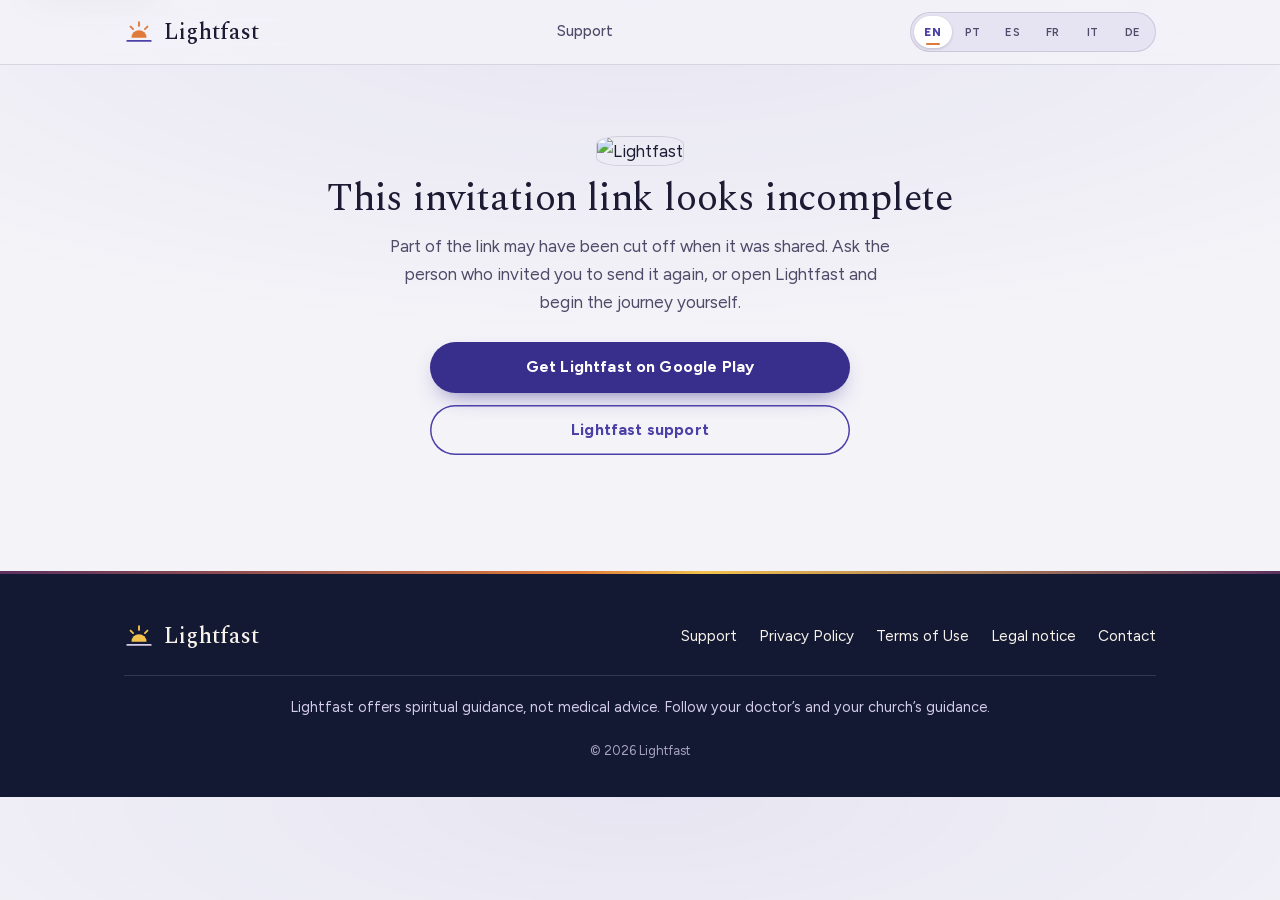
==== commit ea8137db: "legal: Impressum, named data controller, EU consumer terms; self-hosted fonts Co-Authored-By: Claude" ====
--- a/join/index.html
+++ b/join/index.html
@@ -10,9 +10,7 @@
   <meta name="theme-color" content="#141933">
   <link rel="icon" href="../app-icon.png">
   <link rel="apple-touch-icon" href="../app-icon.png">
-  <link rel="preconnect" href="https://fonts.googleapis.com">
-  <link rel="preconnect" href="https://fonts.gstatic.com" crossorigin>
-  <link href="https://fonts.googleapis.com/css2?family=Figtree:wght@400;500;600;700;800&family=Spectral:ital,wght@0,300;0,400;0,500;0,600;1,300;1,400&display=swap" rel="stylesheet">
+  <link rel="stylesheet" href="../fonts/fonts.css">
   <link rel="stylesheet" href="../styles.css">
   <noscript><style>.join-main [data-lang] { display: none; }</style></noscript>
   <script src="../site.js" defer></script>
@@ -282,6 +280,7 @@
         <a href="../index.html" data-i18n-en="Support" data-i18n-pt="Suporte" data-i18n-es="Soporte" data-i18n-fr="Assistance" data-i18n-it="Assistenza" data-i18n-de="Support">Support</a>
         <a href="../privacy.html" data-i18n-en="Privacy Policy" data-i18n-pt="Política de privacidade" data-i18n-es="Política de privacidad" data-i18n-fr="Politique de confidentialité" data-i18n-it="Informativa sulla privacy" data-i18n-de="Datenschutzerklärung">Privacy Policy</a>
         <a href="../terms.html" data-i18n-en="Terms of Use" data-i18n-pt="Termos de uso" data-i18n-es="Términos de uso" data-i18n-fr="Conditions d’utilisation" data-i18n-it="Condizioni d’uso" data-i18n-de="Nutzungsbedingungen">Terms of Use</a>
+        <a href="../impressum.html" data-i18n-en="Legal notice" data-i18n-pt="Aviso legal" data-i18n-es="Aviso legal" data-i18n-fr="Mentions légales" data-i18n-it="Note legali" data-i18n-de="Impressum">Legal notice</a>
         <a href="mailto:braniapps@gmail.com?subject=Lightfast%20support" data-i18n-en="Contact" data-i18n-pt="Contato" data-i18n-es="Contacto" data-i18n-fr="Contact" data-i18n-it="Contatti" data-i18n-de="Kontakt">Contact</a>
       </nav>
       <p class="health" data-i18n-en="Lightfast offers spiritual guidance, not medical advice. Follow your doctor’s and your church’s guidance." data-i18n-pt="O Lightfast oferece orientação espiritual, não aconselhamento médico. Siga a orientação do seu médico e da sua igreja." data-i18n-es="Lightfast ofrece orientación espiritual, no consejo médico. Sigue las indicaciones de tu médico y de tu iglesia." data-i18n-fr="Lightfast offre un accompagnement spirituel, pas un avis médical. Suis les conseils de ton médecin et de ton Église." data-i18n-it="Lightfast offre una guida spirituale, non consigli medici. Segui le indicazioni del tuo medico e della tua chiesa." data-i18n-de="Lightfast bietet geistliche Begleitung, keinen medizinischen Rat. Folge dem Rat deiner Ärztin oder deines Arztes und deiner Gemeinde.">Lightfast offers spiritual guidance, not medical advice. Follow your doctor’s and your church’s guidance.</p>
--- a/fonts/fonts.css
+++ b/fonts/fonts.css
@@ -0,0 +1,222 @@
+/* Self-hosted Google Fonts (SIL Open Font License 1.1, see LICENSES.txt).
+   Served from this site so no visitor data goes to a third party. Generated by selfhost_fonts.py. */
+
+/* Figtree — latin-ext */
+@font-face {
+  font-family: 'Figtree';
+  font-style: normal;
+  font-weight: 400;
+  font-display: swap;
+  src: url(Figtree-normal-latin-ext-7471c0c2.woff2) format('woff2');
+  unicode-range: U+0100-02BA, U+02BD-02C5, U+02C7-02CC, U+02CE-02D7, U+02DD-02FF, U+0304, U+0308, U+0329, U+1D00-1DBF, U+1E00-1E9F, U+1EF2-1EFF, U+2020, U+20A0-20AB, U+20AD-20C4, U+2113, U+2C60-2C7F, U+A720-A7FF;
+}
+
+/* Figtree — latin */
+@font-face {
+  font-family: 'Figtree';
+  font-style: normal;
+  font-weight: 400;
+  font-display: swap;
+  src: url(Figtree-normal-latin-f96cbbc0.woff2) format('woff2');
+  unicode-range: U+0000-00FF, U+0131, U+0152-0153, U+02BB-02BC, U+02C6, U+02DA, U+02DC, U+0304, U+0308, U+0329, U+2000-206F, U+20AC, U+2122, U+2191, U+2193, U+2212, U+2215, U+FEFF, U+FFFD;
+}
+
+/* Figtree — latin-ext */
+@font-face {
+  font-family: 'Figtree';
+  font-style: normal;
+  font-weight: 500;
+  font-display: swap;
+  src: url(Figtree-normal-latin-ext-7471c0c2.woff2) format('woff2');
+  unicode-range: U+0100-02BA, U+02BD-02C5, U+02C7-02CC, U+02CE-02D7, U+02DD-02FF, U+0304, U+0308, U+0329, U+1D00-1DBF, U+1E00-1E9F, U+1EF2-1EFF, U+2020, U+20A0-20AB, U+20AD-20C4, U+2113, U+2C60-2C7F, U+A720-A7FF;
+}
+
+/* Figtree — latin */
+@font-face {
+  font-family: 'Figtree';
+  font-style: normal;
+  font-weight: 500;
+  font-display: swap;
+  src: url(Figtree-normal-latin-f96cbbc0.woff2) format('woff2');
+  unicode-range: U+0000-00FF, U+0131, U+0152-0153, U+02BB-02BC, U+02C6, U+02DA, U+02DC, U+0304, U+0308, U+0329, U+2000-206F, U+20AC, U+2122, U+2191, U+2193, U+2212, U+2215, U+FEFF, U+FFFD;
+}
+
+/* Figtree — latin-ext */
+@font-face {
+  font-family: 'Figtree';
+  font-style: normal;
+  font-weight: 600;
+  font-display: swap;
+  src: url(Figtree-normal-latin-ext-7471c0c2.woff2) format('woff2');
+  unicode-range: U+0100-02BA, U+02BD-02C5, U+02C7-02CC, U+02CE-02D7, U+02DD-02FF, U+0304, U+0308, U+0329, U+1D00-1DBF, U+1E00-1E9F, U+1EF2-1EFF, U+2020, U+20A0-20AB, U+20AD-20C4, U+2113, U+2C60-2C7F, U+A720-A7FF;
+}
+
+/* Figtree — latin */
+@font-face {
+  font-family: 'Figtree';
+  font-style: normal;
+  font-weight: 600;
+  font-display: swap;
+  src: url(Figtree-normal-latin-f96cbbc0.woff2) format('woff2');
+  unicode-range: U+0000-00FF, U+0131, U+0152-0153, U+02BB-02BC, U+02C6, U+02DA, U+02DC, U+0304, U+0308, U+0329, U+2000-206F, U+20AC, U+2122, U+2191, U+2193, U+2212, U+2215, U+FEFF, U+FFFD;
+}
+
+/* Figtree — latin-ext */
+@font-face {
+  font-family: 'Figtree';
+  font-style: normal;
+  font-weight: 700;
+  font-display: swap;
+  src: url(Figtree-normal-latin-ext-7471c0c2.woff2) format('woff2');
+  unicode-range: U+0100-02BA, U+02BD-02C5, U+02C7-02CC, U+02CE-02D7, U+02DD-02FF, U+0304, U+0308, U+0329, U+1D00-1DBF, U+1E00-1E9F, U+1EF2-1EFF, U+2020, U+20A0-20AB, U+20AD-20C4, U+2113, U+2C60-2C7F, U+A720-A7FF;
+}
+
+/* Figtree — latin */
+@font-face {
+  font-family: 'Figtree';
+  font-style: normal;
+  font-weight: 700;
+  font-display: swap;
+  src: url(Figtree-normal-latin-f96cbbc0.woff2) format('woff2');
+  unicode-range: U+0000-00FF, U+0131, U+0152-0153, U+02BB-02BC, U+02C6, U+02DA, U+02DC, U+0304, U+0308, U+0329, U+2000-206F, U+20AC, U+2122, U+2191, U+2193, U+2212, U+2215, U+FEFF, U+FFFD;
+}
+
+/* Figtree — latin-ext */
+@font-face {
+  font-family: 'Figtree';
+  font-style: normal;
+  font-weight: 800;
+  font-display: swap;
+  src: url(Figtree-normal-latin-ext-7471c0c2.woff2) format('woff2');
+  unicode-range: U+0100-02BA, U+02BD-02C5, U+02C7-02CC, U+02CE-02D7, U+02DD-02FF, U+0304, U+0308, U+0329, U+1D00-1DBF, U+1E00-1E9F, U+1EF2-1EFF, U+2020, U+20A0-20AB, U+20AD-20C4, U+2113, U+2C60-2C7F, U+A720-A7FF;
+}
+
+/* Figtree — latin */
+@font-face {
+  font-family: 'Figtree';
+  font-style: normal;
+  font-weight: 800;
+  font-display: swap;
+  src: url(Figtree-normal-latin-f96cbbc0.woff2) format('woff2');
+  unicode-range: U+0000-00FF, U+0131, U+0152-0153, U+02BB-02BC, U+02C6, U+02DA, U+02DC, U+0304, U+0308, U+0329, U+2000-206F, U+20AC, U+2122, U+2191, U+2193, U+2212, U+2215, U+FEFF, U+FFFD;
+}
+
+/* Spectral — latin-ext */
+@font-face {
+  font-family: 'Spectral';
+  font-style: italic;
+  font-weight: 300;
+  font-display: swap;
+  src: url(Spectral-italic-latin-ext-c42e70ff.woff2) format('woff2');
+  unicode-range: U+0100-02BA, U+02BD-02C5, U+02C7-02CC, U+02CE-02D7, U+02DD-02FF, U+0304, U+0308, U+0329, U+1D00-1DBF, U+1E00-1E9F, U+1EF2-1EFF, U+2020, U+20A0-20AB, U+20AD-20C4, U+2113, U+2C60-2C7F, U+A720-A7FF;
+}
+
+/* Spectral — latin */
+@font-face {
+  font-family: 'Spectral';
+  font-style: italic;
+  font-weight: 300;
+  font-display: swap;
+  src: url(Spectral-italic-latin-1dceaa93.woff2) format('woff2');
+  unicode-range: U+0000-00FF, U+0131, U+0152-0153, U+02BB-02BC, U+02C6, U+02DA, U+02DC, U+0304, U+0308, U+0329, U+2000-206F, U+20AC, U+2122, U+2191, U+2193, U+2212, U+2215, U+FEFF, U+FFFD;
+}
+
+/* Spectral — latin-ext */
+@font-face {
+  font-family: 'Spectral';
+  font-style: italic;
+  font-weight: 400;
+  font-display: swap;
+  src: url(Spectral-italic-latin-ext-74fffa2e.woff2) format('woff2');
+  unicode-range: U+0100-02BA, U+02BD-02C5, U+02C7-02CC, U+02CE-02D7, U+02DD-02FF, U+0304, U+0308, U+0329, U+1D00-1DBF, U+1E00-1E9F, U+1EF2-1EFF, U+2020, U+20A0-20AB, U+20AD-20C4, U+2113, U+2C60-2C7F, U+A720-A7FF;
+}
+
+/* Spectral — latin */
+@font-face {
+  font-family: 'Spectral';
+  font-style: italic;
+  font-weight: 400;
+  font-display: swap;
+  src: url(Spectral-italic-latin-cc148f7b.woff2) format('woff2');
+  unicode-range: U+0000-00FF, U+0131, U+0152-0153, U+02BB-02BC, U+02C6, U+02DA, U+02DC, U+0304, U+0308, U+0329, U+2000-206F, U+20AC, U+2122, U+2191, U+2193, U+2212, U+2215, U+FEFF, U+FFFD;
+}
+
+/* Spectral — latin-ext */
+@font-face {
+  font-family: 'Spectral';
+  font-style: normal;
+  font-weight: 300;
+  font-display: swap;
+  src: url(Spectral-normal-latin-ext-e05b1ec3.woff2) format('woff2');
+  unicode-range: U+0100-02BA, U+02BD-02C5, U+02C7-02CC, U+02CE-02D7, U+02DD-02FF, U+0304, U+0308, U+0329, U+1D00-1DBF, U+1E00-1E9F, U+1EF2-1EFF, U+2020, U+20A0-20AB, U+20AD-20C4, U+2113, U+2C60-2C7F, U+A720-A7FF;
+}
+
+/* Spectral — latin */
+@font-face {
+  font-family: 'Spectral';
+  font-style: normal;
+  font-weight: 300;
+  font-display: swap;
+  src: url(Spectral-normal-latin-843c8034.woff2) format('woff2');
+  unicode-range: U+0000-00FF, U+0131, U+0152-0153, U+02BB-02BC, U+02C6, U+02DA, U+02DC, U+0304, U+0308, U+0329, U+2000-206F, U+20AC, U+2122, U+2191, U+2193, U+2212, U+2215, U+FEFF, U+FFFD;
+}
+
+/* Spectral — latin-ext */
+@font-face {
+  font-family: 'Spectral';
+  font-style: normal;
+  font-weight: 400;
+  font-display: swap;
+  src: url(Spectral-normal-latin-ext-1b504494.woff2) format('woff2');
+  unicode-range: U+0100-02BA, U+02BD-02C5, U+02C7-02CC, U+02CE-02D7, U+02DD-02FF, U+0304, U+0308, U+0329, U+1D00-1DBF, U+1E00-1E9F, U+1EF2-1EFF, U+2020, U+20A0-20AB, U+20AD-20C4, U+2113, U+2C60-2C7F, U+A720-A7FF;
+}
+
+/* Spectral — latin */
+@font-face {
+  font-family: 'Spectral';
+  font-style: normal;
+  font-weight: 400;
+  font-display: swap;
+  src: url(Spectral-normal-latin-c68b06f2.woff2) format('woff2');
+  unicode-range: U+0000-00FF, U+0131, U+0152-0153, U+02BB-02BC, U+02C6, U+02DA, U+02DC, U+0304, U+0308, U+0329, U+2000-206F, U+20AC, U+2122, U+2191, U+2193, U+2212, U+2215, U+FEFF, U+FFFD;
+}
+
+/* Spectral — latin-ext */
+@font-face {
+  font-family: 'Spectral';
+  font-style: normal;
+  font-weight: 500;
+  font-display: swap;
+  src: url(Spectral-normal-latin-ext-260738f4.woff2) format('woff2');
+  unicode-range: U+0100-02BA, U+02BD-02C5, U+02C7-02CC, U+02CE-02D7, U+02DD-02FF, U+0304, U+0308, U+0329, U+1D00-1DBF, U+1E00-1E9F, U+1EF2-1EFF, U+2020, U+20A0-20AB, U+20AD-20C4, U+2113, U+2C60-2C7F, U+A720-A7FF;
+}
+
+/* Spectral — latin */
+@font-face {
+  font-family: 'Spectral';
+  font-style: normal;
+  font-weight: 500;
+  font-display: swap;
+  src: url(Spectral-normal-latin-c4e0a00d.woff2) format('woff2');
+  unicode-range: U+0000-00FF, U+0131, U+0152-0153, U+02BB-02BC, U+02C6, U+02DA, U+02DC, U+0304, U+0308, U+0329, U+2000-206F, U+20AC, U+2122, U+2191, U+2193, U+2212, U+2215, U+FEFF, U+FFFD;
+}
+
+/* Spectral — latin-ext */
+@font-face {
+  font-family: 'Spectral';
+  font-style: normal;
+  font-weight: 600;
+  font-display: swap;
+  src: url(Spectral-normal-latin-ext-f58c1db3.woff2) format('woff2');
+  unicode-range: U+0100-02BA, U+02BD-02C5, U+02C7-02CC, U+02CE-02D7, U+02DD-02FF, U+0304, U+0308, U+0329, U+1D00-1DBF, U+1E00-1E9F, U+1EF2-1EFF, U+2020, U+20A0-20AB, U+20AD-20C4, U+2113, U+2C60-2C7F, U+A720-A7FF;
+}
+
+/* Spectral — latin */
+@font-face {
+  font-family: 'Spectral';
+  font-style: normal;
+  font-weight: 600;
+  font-display: swap;
+  src: url(Spectral-normal-latin-b7578f14.woff2) format('woff2');
+  unicode-range: U+0000-00FF, U+0131, U+0152-0153, U+02BB-02BC, U+02C6, U+02DA, U+02DC, U+0304, U+0308, U+0329, U+2000-206F, U+20AC, U+2122, U+2191, U+2193, U+2212, U+2215, U+FEFF, U+FFFD;
+}
--- a/styles.css
+++ b/styles.css
@@ -474,6 +474,8 @@
 .legal .contact { margin-top: 34px; padding-top: 22px; border-top: 1px solid var(--hair); }
 .legal .contact h2 { border: 0; padding: 0; }
 .legal .contact a { font-size: 1.15rem; font-weight: 600; }
+/* impressum.html: one <section> per language, stacked */
+.legal section + section { margin-top: 34px; padding-top: 22px; border-top: 1px solid var(--hair); }
 .toc { list-style: none; margin: 0 0 24px; padding: 0; display: flex; flex-wrap: wrap; gap: 8px; }
 .toc a { display: inline-block; font-size: 0.85rem; padding: 4px 12px; border-radius: 999px; background: var(--accent-wash); text-decoration: none; }
 
